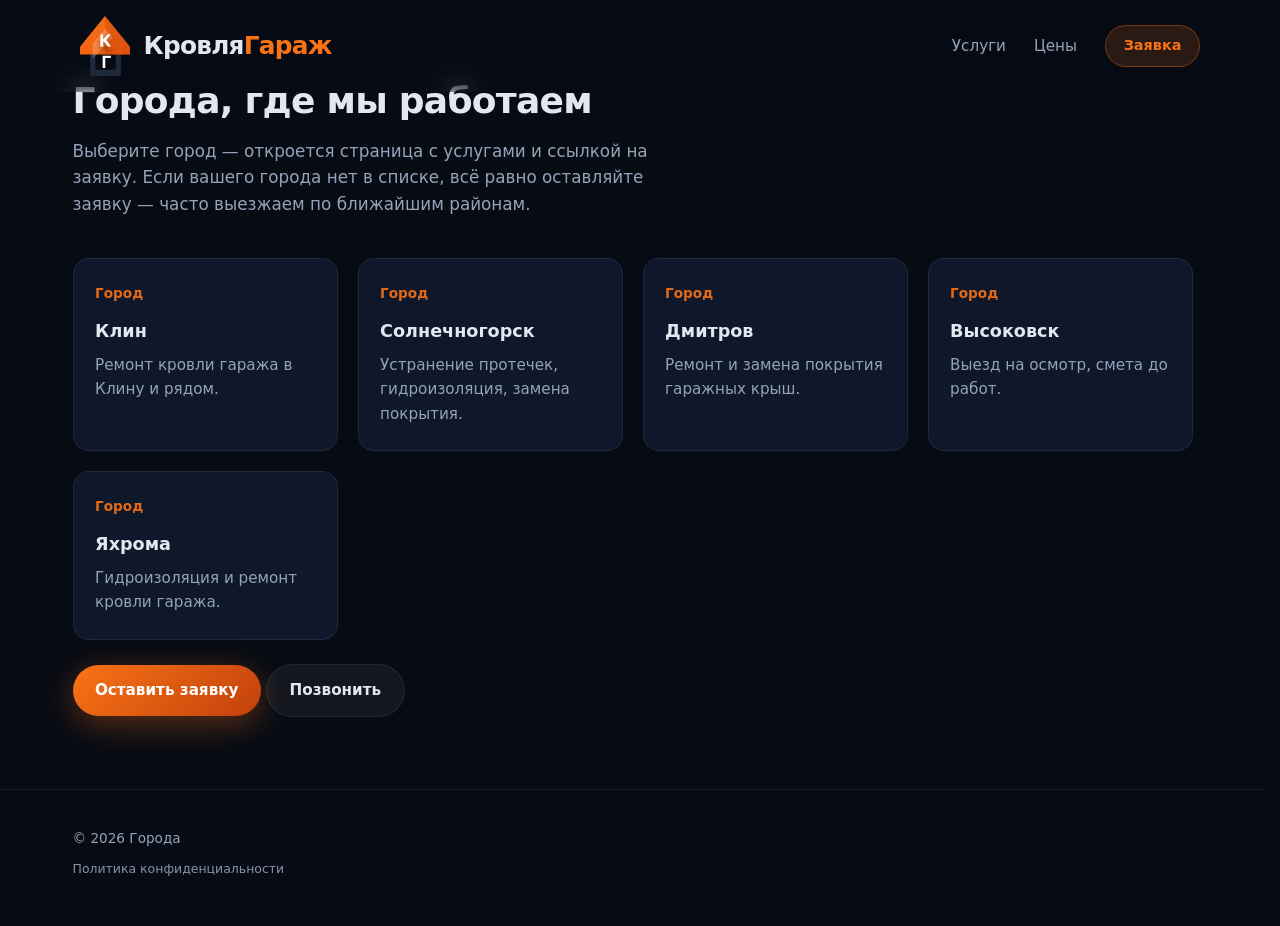
==== cities/index.html @ de58c69a "Add files via upload" ====
<!DOCTYPE html>
<html lang="ru">
  <head>
    <meta charset="UTF-8" />
    <meta name="viewport" content="width=device-width, initial-scale=1.0, viewport-fit=cover" />
    <meta name="theme-color" content="#070b14" />
    <meta name="description" content="Города, где выполняем ремонт кровли гаража: Клин, Солнечногорск, Дмитров, Высоковск, Яхрома." />
    <meta name="robots" content="index,follow,max-snippet:-1,max-image-preview:large,max-video-preview:-1" />
    <title>Города — ремонт кровли гаража</title>

    <link rel="canonical" href="https://knilseswork-pixel.github.io/cities/index.html" />
    <link rel="stylesheet" href="../css/styles.css" />
    <link rel="icon" href="../images/logo.svg" type="image/svg+xml" />
  </head>
  <body>
    <header class="header">
      <div class="header__bg" aria-hidden="true"></div>
      <div class="container header__inner">
        <a href="../index.html" class="logo" aria-label="Кровля гараж — на главную">
          <img class="logo__img" src="../images/logo.svg" alt="" width="44" height="53" loading="eager" decoding="async" />
          <span class="logo__text">Кровля<span class="logo__accent">Гараж</span></span>
        </a>
        <nav class="nav" aria-label="Основная навигация">
          <a href="../index.html#services">Услуги</a>
          <a href="../index.html#prices">Цены</a>
          <a href="../index.html#order" class="nav__cta">Заявка</a>
        </nav>
        <button type="button" class="burger" aria-label="Открыть меню" aria-expanded="false">
          <span></span><span></span><span></span>
        </button>
      </div>
    </header>
    <button type="button" class="nav-overlay" id="nav-overlay" tabindex="-1" aria-label="Закрыть меню" aria-hidden="true"></button>

    <main>
      <section class="section">
        <div class="container">
          <h1 class="section__title">Города, где мы работаем</h1>
          <p class="section__subtitle">
            Выберите город — откроется страница с услугами и ссылкой на заявку. Если вашего города нет в списке, всё равно оставляйте
            заявку — часто выезжаем по ближайшим районам.
          </p>

          <div class="services__grid">
            <article class="card">
              <div class="card__icon">Город</div>
              <h2 class="card__title"><a href="./klin.html">Клин</a></h2>
              <p class="card__text">Ремонт кровли гаража в Клину и рядом.</p>
            </article>
            <article class="card">
              <div class="card__icon">Город</div>
              <h2 class="card__title"><a href="./solnechnogorsk.html">Солнечногорск</a></h2>
              <p class="card__text">Устранение протечек, гидроизоляция, замена покрытия.</p>
            </article>
            <article class="card">
              <div class="card__icon">Город</div>
              <h2 class="card__title"><a href="./dmitrov.html">Дмитров</a></h2>
              <p class="card__text">Ремонт и замена покрытия гаражных крыш.</p>
            </article>
            <article class="card">
              <div class="card__icon">Город</div>
              <h2 class="card__title"><a href="./vysokovsk.html">Высоковск</a></h2>
              <p class="card__text">Выезд на осмотр, смета до работ.</p>
            </article>
            <article class="card">
              <div class="card__icon">Город</div>
              <h2 class="card__title"><a href="./yahroma.html">Яхрома</a></h2>
              <p class="card__text">Гидроизоляция и ремонт кровли гаража.</p>
            </article>
          </div>

          <div style="margin-top: 1.5rem">
            <a href="../index.html#order" class="btn btn--primary">Оставить заявку</a>
            <a href="tel:+79152865429" class="btn btn--ghost">Позвонить</a>
          </div>
        </div>
      </section>
    </main>

    <footer class="footer">
      <div class="container footer__inner">
        <div class="footer__brand">
          <p class="footer__copy">© <span id="year"></span> Города</p>
          <p class="footer__note"><a href="../privacy.html">Политика конфиденциальности</a></p>
        </div>
      </div>
    </footer>

    <script src="../js/main.js" defer></script>
  </body>
</html>
---- css/styles.css ----
/* ===== Variables ===== */
:root {
  --bg-deep: #070b14;
  --bg-card: rgba(15, 23, 42, 0.65);
  --bg-card-solid: #0f172a;
  --border: rgba(148, 163, 184, 0.12);
  --text: #e2e8f0;
  --muted: #94a3b8;
  --accent: #f97316;
  --accent-dim: #c2410c;
  --accent-glow: rgba(249, 115, 22, 0.35);
  --font: "DM Sans", system-ui, sans-serif;
  --font-display: "Outfit", var(--font);
  --radius: 16px;
  --radius-sm: 12px;
  --shadow: 0 24px 80px rgba(0, 0, 0, 0.45);
  --ease-out: cubic-bezier(0.22, 1, 0.36, 1);
}

*,
*::before,
*::after {
  box-sizing: border-box;
}

html {
  scroll-behavior: smooth;
  -webkit-text-size-adjust: 100%;
  text-size-adjust: 100%;
  scrollbar-gutter: stable;
}

body {
  margin: 0;
  font-family: var(--font);
  font-size: 1.05rem;
  line-height: 1.6;
  color: var(--text);
  background: var(--bg-deep);
  min-height: 100vh;
  min-height: 100dvh;
  overflow-x: hidden;
  padding-left: env(safe-area-inset-left, 0px);
  padding-right: env(safe-area-inset-right, 0px);
}

main {
  position: relative;
  z-index: 1;
}

/* Параллакс фона при прокрутке (--py-* задаётся из main.js) */
.parallax-backdrop {
  position: fixed;
  inset: -12vh 0;
  z-index: 0;
  pointer-events: none;
  overflow: hidden;
}

.parallax-backdrop__base {
  position: absolute;
  inset: 0;
  background: var(--bg-deep);
}

.parallax-backdrop__glow {
  position: absolute;
  border-radius: 50%;
  filter: blur(2px);
  will-change: transform;
}

.parallax-backdrop__glow--a {
  width: min(120vw, 900px);
  height: min(120vw, 900px);
  top: -18%;
  left: -22%;
  background: radial-gradient(circle closest-side, rgba(30, 58, 138, 0.42), transparent 72%);
  transform: translate3d(0, var(--py-a, 0px), 0);
}

.parallax-backdrop__glow--b {
  width: min(90vw, 640px);
  height: min(90vw, 640px);
  bottom: -8%;
  right: -18%;
  background: radial-gradient(circle closest-side, rgba(249, 115, 22, 0.14), transparent 70%);
  transform: translate3d(0, var(--py-b, 0px), 0);
}

.parallax-backdrop__mesh {
  position: absolute;
  inset: -5%;
  opacity: 0.35;
  background-image: linear-gradient(rgba(148, 163, 184, 0.06) 1px, transparent 1px),
    linear-gradient(90deg, rgba(148, 163, 184, 0.06) 1px, transparent 1px);
  background-size: 48px 48px;
  mask-image: radial-gradient(ellipse 85% 70% at 50% 35%, black 18%, transparent 72%);
  transform: translate3d(0, var(--py-mesh, 0px), 0);
  will-change: transform;
}

@media (prefers-reduced-motion: reduce) {
  .parallax-backdrop__glow,
  .parallax-backdrop__mesh {
    transform: none !important;
    will-change: auto;
  }
}

a {
  color: inherit;
  text-decoration: none;
}

img {
  max-width: 100%;
  height: auto;
  display: block;
}

code {
  font-size: 0.88em;
  background: rgba(148, 163, 184, 0.12);
  padding: 0.15em 0.45em;
  border-radius: 6px;
}

.container {
  width: min(1120px, 92vw);
  margin-inline: auto;
}

/* Film grain */
.noise {
  pointer-events: none;
  position: fixed;
  inset: 0;
  z-index: 9999;
  opacity: 0.04;
  background-image: url("data:image/svg+xml,%3Csvg viewBox='0 0 256 256' xmlns='http://www.w3.org/2000/svg'%3E%3Cfilter id='n'%3E%3CfeTurbulence type='fractalNoise' baseFrequency='0.9' numOctaves='4' stitchTiles='stitch'/%3E%3C/filter%3E%3Crect width='100%25' height='100%25' filter='url(%23n)'/%3E%3C/svg%3E");
}

/* ===== Header ===== */
/* Размытие только на .header__bg — иначе backdrop-filter на шапке ломает position:fixed у выезжающего меню на телефонах */
.header {
  position: fixed;
  top: 0;
  left: 0;
  right: 0;
  z-index: 200;
  padding: calc(1rem + env(safe-area-inset-top, 0px)) 0 1rem;
  background: transparent;
  transition: background 0.3s var(--ease-out);
}

.header__bg {
  position: absolute;
  left: 0;
  right: 0;
  top: 0;
  bottom: 0;
  z-index: 0;
  pointer-events: none;
  background: linear-gradient(to bottom, rgba(7, 11, 20, 0.94), rgba(7, 11, 20, 0.72), transparent);
  backdrop-filter: blur(14px);
  -webkit-backdrop-filter: blur(14px);
}

.header__inner {
  position: relative;
  z-index: 1;
  display: flex;
  align-items: center;
  justify-content: space-between;
  gap: 1rem;
  min-width: 0;
}

.logo {
  display: flex;
  align-items: center;
  gap: 0.85rem;
  font-family: var(--font-display);
  font-weight: 700;
  font-size: 1.15rem;
  text-decoration: none;
  color: inherit;
  min-width: 0;
}

.logo__img {
  display: block;
  height: clamp(3rem, 7vw, 3.75rem);
  width: auto;
  flex-shrink: 0;
  object-fit: contain;
  object-position: left center;
  animation: logoFloatGlow 5s ease-in-out infinite;
  will-change: transform;
}

.logo:hover .logo__img {
  animation-duration: 2.8s;
}

.logo__text {
  font-size: clamp(1.2rem, 2.8vw, 1.55rem);
  font-weight: 700;
  letter-spacing: -0.03em;
  line-height: 1.1;
  white-space: nowrap;
  min-width: 0;
}

@keyframes logoFloatGlow {
  0%,
  100% {
    transform: translateY(0) scale(1);
    filter: drop-shadow(0 2px 10px rgba(249, 115, 22, 0.28));
  }
  50% {
    transform: translateY(-4px) scale(1.03);
    filter: drop-shadow(0 10px 22px rgba(249, 115, 22, 0.55));
  }
}

.logo__text--footer {
  font-size: clamp(1.05rem, 2.2vw, 1.3rem);
}

.footer__logo-row {
  display: flex;
  align-items: center;
  gap: 0.65rem;
  margin-bottom: 0.5rem;
}

.footer__logo {
  display: block;
  height: clamp(2.35rem, 5vw, 2.85rem);
  width: auto;
  flex-shrink: 0;
  object-fit: contain;
  object-position: left center;
  opacity: 0.95;
  animation: logoFloatGlow 7s ease-in-out infinite;
  animation-delay: -1.5s;
}

.logo__accent {
  color: var(--accent);
}

.nav {
  display: flex;
  align-items: center;
  gap: 1.75rem;
}

.nav a:not(.nav__cta) {
  color: var(--muted);
  font-size: 0.95rem;
  font-weight: 500;
  transition: color 0.2s;
}

.nav a:not(.nav__cta):hover {
  color: var(--text);
}

.nav__cta {
  padding: 0.55rem 1.1rem;
  border-radius: 999px;
  background: rgba(249, 115, 22, 0.15);
  border: 1px solid rgba(249, 115, 22, 0.35);
  color: var(--accent);
  font-weight: 600;
  font-size: 0.9rem;
  transition: transform 0.2s var(--ease-out), background 0.2s;
}

.nav__cta:hover {
  background: rgba(249, 115, 22, 0.25);
  transform: translateY(-1px);
}

.burger {
  display: none;
  flex-direction: column;
  gap: 5px;
  background: none;
  border: none;
  cursor: pointer;
  padding: 10px;
  min-width: 44px;
  min-height: 44px;
  align-items: center;
  justify-content: center;
  flex-shrink: 0;
}

.burger span {
  width: 22px;
  height: 2px;
  background: var(--text);
  border-radius: 2px;
  transition: 0.25s;
}

.nav-overlay {
  display: none;
}

html.is-nav-open,
body.is-nav-open {
  overflow: hidden;
  overscroll-behavior: none;
}

@media (max-width: 768px) {
  .nav-overlay {
    display: block;
    position: fixed;
    inset: 0;
    z-index: 150;
    margin: 0;
    padding: 0;
    border: none;
    background: rgba(7, 11, 20, 0.82);
    backdrop-filter: blur(8px);
    -webkit-backdrop-filter: blur(8px);
    cursor: pointer;
    opacity: 0;
    pointer-events: none;
    visibility: hidden;
    transition: opacity 0.3s var(--ease-out), visibility 0.3s;
  }

  body.is-nav-open .nav-overlay {
    opacity: 1;
    pointer-events: auto;
    visibility: visible;
  }
}

@media (max-width: 520px) {
  .logo {
    flex: 1 1 min(0, 100%);
    max-width: calc(100vw - 5.5rem - env(safe-area-inset-left, 0px) - env(safe-area-inset-right, 0px));
    align-items: center;
  }

  .logo__img {
    height: clamp(2.5rem, 11vw, 3.35rem);
  }

  .logo__text {
    font-size: clamp(0.92rem, 4.2vw, 1.45rem);
    white-space: normal;
    overflow: visible;
    text-overflow: unset;
    display: block;
    max-width: 11em;
  }
}

@media (max-width: 768px) {
  .burger {
    display: flex;
    position: relative;
    z-index: 210;
  }

  .nav {
    position: fixed;
    top: 0;
    right: 0;
    bottom: 0;
    left: auto;
    width: min(300px, min(88vw, 100vw - 1rem));
    max-width: 100vw;
    flex-direction: column;
    align-items: stretch;
    justify-content: flex-start;
    padding: calc(4.75rem + env(safe-area-inset-top, 0px)) 1.35rem calc(1.5rem + env(safe-area-inset-bottom, 0px));
    margin: 0;
    background: rgba(15, 23, 42, 0.995);
    border-left: 1px solid var(--border);
    box-shadow: -28px 0 56px rgba(0, 0, 0, 0.65);
    transform: translate3d(100%, 0, 0);
    transition: transform 0.35s var(--ease-out);
    z-index: 205;
    overflow-y: auto;
    overscroll-behavior: contain;
    -webkit-overflow-scrolling: touch;
  }

  .nav.is-open {
    transform: translate3d(0, 0, 0);
  }

  .nav a {
    padding: 0.85rem 0;
    min-height: 44px;
    display: flex;
    align-items: center;
  }

  .nav .nav__cta {
    justify-content: center;
    margin-top: 0.5rem;
  }
}

/* ===== Hero ===== */
.hero {
  position: relative;
  min-height: min(100vh, 900px);
  padding: 7rem 0 4rem;
  overflow-x: clip;
}

@media (max-width: 960px) {
  .hero {
    padding-top: 6rem;
  }
}

.hero__inner {
  position: relative;
  z-index: 1;
  display: grid;
  grid-template-columns: 1fr 1fr;
  align-items: center;
  gap: 2rem;
}

@media (max-width: 960px) {
  .hero__inner {
    grid-template-columns: 1fr;
  }
}

.hero__bg {
  position: absolute;
  inset: 0;
  z-index: 0;
  overflow: hidden;
}

.hero__grid {
  position: absolute;
  inset: 0;
  background-image: linear-gradient(rgba(148, 163, 184, 0.06) 1px, transparent 1px),
    linear-gradient(90deg, rgba(148, 163, 184, 0.06) 1px, transparent 1px);
  background-size: 48px 48px;
  mask-image: radial-gradient(ellipse 80% 60% at 50% 30%, black, transparent);
  animation: gridDrift 40s linear infinite;
}

@keyframes gridDrift {
  from {
    transform: translate(0, 0);
  }
  to {
    transform: translate(-48px, -48px);
  }
}

.hero__orb {
  position: absolute;
  border-radius: 50%;
  filter: blur(80px);
  opacity: 0.55;
  animation: orbFloat 12s ease-in-out infinite;
}

.hero__orb--1 {
  width: min(420px, 60vw);
  height: min(420px, 60vw);
  background: #1e3a8a;
  top: -10%;
  left: -5%;
}

.hero__orb--2 {
  width: min(320px, 45vw);
  height: min(320px, 45vw);
  background: var(--accent);
  top: 30%;
  right: -5%;
  animation-delay: -4s;
  opacity: 0.25;
}

.hero__orb--3 {
  width: min(280px, 40vw);
  height: min(280px, 40vw);
  background: #0d9488;
  bottom: 10%;
  left: 30%;
  animation-delay: -7s;
  opacity: 0.2;
}

@keyframes orbFloat {
  0%,
  100% {
    transform: translate(0, 0) scale(1);
  }
  33% {
    transform: translate(24px, -16px) scale(1.05);
  }
  66% {
    transform: translate(-16px, 20px) scale(0.98);
  }
}

.hero__content {
  position: relative;
  min-width: 0;
}

.hero__badge {
  display: inline-flex;
  align-items: center;
  gap: 0.5rem;
  padding: 0.4rem 0.9rem;
  border-radius: 999px;
  background: rgba(148, 163, 184, 0.1);
  border: 1px solid var(--border);
  color: var(--muted);
  font-size: 0.85rem;
  margin-bottom: 1.25rem;
}

.hero__badge-dot {
  width: 8px;
  height: 8px;
  border-radius: 50%;
  background: #22c55e;
  box-shadow: 0 0 12px #22c55e;
  animation: dotPulse 2s ease-in-out infinite;
}

@keyframes dotPulse {
  50% {
    opacity: 0.6;
  }
}

.hero__title {
  font-family: var(--font-display);
  font-weight: 700;
  font-size: clamp(2.2rem, 5vw, 3.35rem);
  line-height: 1.1;
  letter-spacing: -0.03em;
  margin: 0 0 1rem;
}

.hero__title-line {
  display: block;
  background: linear-gradient(120deg, #fff 0%, #cbd5e1 50%, var(--accent) 100%);
  -webkit-background-clip: text;
  background-clip: text;
  color: transparent;
}

.hero__title-sub {
  display: block;
  font-size: 0.42em;
  font-weight: 500;
  color: var(--muted);
  margin-top: 0.5rem;
  letter-spacing: 0;
}

.hero__lead {
  color: var(--muted);
  max-width: 32rem;
  margin-bottom: 1.75rem;
}

.hero__actions {
  display: flex;
  flex-wrap: wrap;
  gap: 0.75rem;
  margin-bottom: 2.5rem;
}

.btn {
  display: inline-flex;
  align-items: center;
  justify-content: center;
  gap: 0.5rem;
  padding: 0.85rem 1.4rem;
  border-radius: 999px;
  font-family: inherit;
  font-weight: 600;
  font-size: 0.95rem;
  border: none;
  cursor: pointer;
  transition: transform 0.2s var(--ease-out), box-shadow 0.2s;
}

.btn--primary {
  background: linear-gradient(135deg, var(--accent), var(--accent-dim));
  color: #fff;
  box-shadow: 0 8px 32px var(--accent-glow);
  position: relative;
  overflow: hidden;
}

.btn--primary::before {
  content: "";
  position: absolute;
  inset: 0;
  background: linear-gradient(90deg, transparent, rgba(255, 255, 255, 0.2), transparent);
  transform: translateX(-100%);
  animation: btnShine 4s ease-in-out infinite;
}

@keyframes btnShine {
  0%,
  80% {
    transform: translateX(-100%);
  }
  100% {
    transform: translateX(100%);
  }
}

.btn--primary:hover {
  transform: translateY(-2px);
  box-shadow: 0 12px 40px rgba(249, 115, 22, 0.45);
}

.btn--ghost {
  background: rgba(148, 163, 184, 0.08);
  border: 1px solid var(--border);
  color: var(--text);
}

.btn--ghost:hover {
  background: rgba(148, 163, 184, 0.14);
}

.btn--block {
  width: 100%;
}

.hero__stats {
  display: grid;
  grid-template-columns: repeat(3, 1fr);
  gap: 1rem;
  margin: 0;
  padding: 0;
}

@media (max-width: 520px) {
  .hero__stats {
    grid-template-columns: 1fr;
  }
}

.hero__stat {
  padding: 1rem 1.1rem;
  border-radius: var(--radius-sm);
  background: var(--bg-card);
  border: 1px solid var(--border);
  backdrop-filter: blur(12px);
}

.hero__stat dt {
  font-family: var(--font-display);
  font-weight: 700;
  font-size: 1.1rem;
  color: var(--accent);
}

.hero__stat dd {
  margin: 0.35rem 0 0;
  font-size: 0.85rem;
  color: var(--muted);
}

/* Guarantee popover */
.hero__stat--guarantee {
  position: relative;
}

.guarantee-backdrop {
  position: fixed;
  inset: 0;
  z-index: 10040;
  background: rgba(7, 11, 20, 0.72);
  backdrop-filter: blur(8px);
  -webkit-backdrop-filter: blur(8px);
}

.guarantee-backdrop[hidden] {
  display: none !important;
}

.guarantee-backdrop:not([hidden]) {
  animation: guaranteeBackdropIn 0.2s var(--ease-out) both;
}

@keyframes guaranteeBackdropIn {
  from {
    opacity: 0;
  }
  to {
    opacity: 1;
  }
}

.hero__guarantee-trigger {
  appearance: none;
  -webkit-appearance: none;
  border: 0;
  background: transparent;
  padding: 0;
  margin: 0;
  font: inherit;
  color: inherit;
  cursor: pointer;
  text-align: left;
  line-height: inherit;
  text-decoration: underline;
  text-decoration-thickness: 2px;
  text-underline-offset: 4px;
  text-decoration-color: rgba(249, 115, 22, 0.55);
  transition: text-decoration-color 0.2s, transform 0.2s var(--ease-out);
}

.hero__guarantee-trigger:hover {
  text-decoration-color: rgba(249, 115, 22, 0.95);
}

.hero__guarantee-trigger:focus-visible {
  outline: none;
  box-shadow: 0 0 0 3px rgba(249, 115, 22, 0.18);
  border-radius: 8px;
  padding-inline: 0.15rem;
  margin-inline: -0.15rem;
}

.guarantee-popover {
  position: fixed;
  left: 50%;
  top: 50%;
  transform: translate(-50%, -50%);
  width: min(720px, 92vw);
  max-width: 92vw;
  max-height: min(82vh, 720px);
  overflow: auto;
  z-index: 10050;
  border-radius: var(--radius);
  background: rgba(15, 23, 42, 0.98);
  border: 1px solid rgba(249, 115, 22, 0.28);
  box-shadow: 0 24px 80px rgba(0, 0, 0, 0.6);
  backdrop-filter: blur(14px);
  -webkit-backdrop-filter: blur(14px);
  padding: 1.2rem 1.25rem;
  transform-origin: center;
}

.guarantee-popover[hidden] {
  display: none !important;
}

.guarantee-popover:not([hidden]) {
  animation: guaranteePopoverIn 0.18s var(--ease-out) both;
}

@keyframes guaranteePopoverIn {
  from {
    opacity: 0;
    transform: translate(-50%, calc(-50% - 8px)) scale(0.985);
  }
  to {
    opacity: 1;
    transform: translate(-50%, -50%) scale(1);
  }
}

.guarantee-popover__close {
  position: absolute;
  top: 0.75rem;
  right: 0.75rem;
  margin-left: 0;
  display: grid;
  place-items: center;
  width: 40px;
  height: 40px;
  border-radius: 12px;
  border: 1px solid var(--border);
  background: rgba(7, 11, 20, 0.65);
  color: var(--text);
  font-size: 1.45rem;
  line-height: 1;
  cursor: pointer;
  transition: background 0.2s, border-color 0.2s, transform 0.2s var(--ease-out);
}

.guarantee-popover__close:hover {
  background: rgba(249, 115, 22, 0.18);
  border-color: rgba(249, 115, 22, 0.45);
  transform: translateY(-1px);
}

.guarantee-popover__content {
  padding-top: 0.15rem;
}

.guarantee-popover__title {
  margin: 0 0 0.75rem;
  font-family: var(--font-display);
  font-size: 1.05rem;
  line-height: 1.25;
  letter-spacing: -0.02em;
}

.guarantee-popover p {
  margin: 0.65rem 0;
  color: rgba(226, 232, 240, 0.92);
  font-size: 0.95rem;
  line-height: 1.55;
}

.guarantee-popover__link {
  display: inline-flex;
  align-items: center;
  justify-content: center;
  gap: 0.5rem;
  padding: 0.6rem 0.9rem;
  border-radius: 999px;
  background: rgba(249, 115, 22, 0.16);
  border: 1px solid rgba(249, 115, 22, 0.42);
  color: var(--accent);
  font-weight: 700;
  font-family: var(--font-display);
  letter-spacing: -0.01em;
  text-decoration: none;
  transition: transform 0.2s var(--ease-out), background 0.2s, box-shadow 0.2s, border-color 0.2s;
}

.guarantee-popover__link:hover {
  background: rgba(249, 115, 22, 0.24);
  border-color: rgba(249, 115, 22, 0.6);
  transform: translateY(-1px);
  box-shadow: 0 10px 28px rgba(249, 115, 22, 0.16);
}

.guarantee-popover__link:focus-visible {
  outline: none;
  box-shadow: 0 0 0 3px rgba(249, 115, 22, 0.22), 0 10px 28px rgba(249, 115, 22, 0.14);
}

.guarantee-popover ul {
  margin: 0.65rem 0;
  padding-left: 1.15rem;
  color: rgba(226, 232, 240, 0.92);
  font-size: 0.95rem;
  line-height: 1.55;
}

.guarantee-popover li {
  margin: 0.35rem 0;
}

@media (max-width: 520px) {
  .guarantee-popover {
    width: 92vw;
    max-height: min(84vh, 740px);
    padding: 1.05rem 1.05rem;
  }
}

body.is-guarantee-open {
  overflow: hidden;
  overscroll-behavior: none;
}

.hero__visual {
  position: relative;
  justify-self: end;
  min-width: 0;
  width: 100%;
  max-width: 520px;
}

@media (max-width: 960px) {
  .hero__visual {
    justify-self: center;
    max-width: 480px;
  }
}

.hero__card {
  position: relative;
}

.hero__card-inner {
  position: relative;
  border-radius: var(--radius);
  overflow: hidden;
  border: 1px solid var(--border);
  box-shadow: var(--shadow);
}

.hero__img {
  width: 100%;
  aspect-ratio: 4 / 3;
  object-fit: cover;
  vertical-align: middle;
}

.hero__card-glow {
  position: absolute;
  inset: -20%;
  background: radial-gradient(circle at 50% 0%, var(--accent-glow), transparent 55%);
  pointer-events: none;
  mix-blend-mode: screen;
  animation: glowPulse 5s ease-in-out infinite;
}

@keyframes glowPulse {
  50% {
    opacity: 0.7;
  }
}

.hero__float {
  position: absolute;
  padding: 0.5rem 0.85rem;
  border-radius: 10px;
  font-size: 0.8rem;
  font-weight: 600;
  background: rgba(15, 23, 42, 0.9);
  border: 1px solid var(--border);
  backdrop-filter: blur(8px);
  animation: floatY 5s ease-in-out infinite;
}

.hero__float--a {
  top: 12%;
  left: -4%;
  animation-delay: -1s;
}

.hero__float--b {
  bottom: 18%;
  right: -4%;
  animation-delay: -2.5s;
}

@keyframes floatY {
  0%,
  100% {
    margin-top: 0;
  }
  50% {
    margin-top: -8px;
  }
}

/* ===== Sections ===== */
.section {
  position: relative;
  padding: 4.5rem 0;
}

.section__title {
  font-family: var(--font-display);
  font-size: clamp(1.75rem, 3vw, 2.25rem);
  font-weight: 700;
  letter-spacing: -0.02em;
  margin: 0 0 0.5rem;
}

.section__subtitle {
  color: var(--muted);
  margin: 0 0 2.5rem;
  max-width: 36rem;
}

/* Services */
.services__grid {
  display: grid;
  grid-template-columns: repeat(auto-fit, minmax(240px, 1fr));
  gap: 1.25rem;
}

.card {
  padding: 1.5rem 1.35rem;
  border-radius: var(--radius);
  background: var(--bg-card-solid);
  border: 1px solid var(--border);
  transition: transform 0.35s var(--ease-out), border-color 0.35s, box-shadow 0.35s;
}

.card:hover {
  transform: translateY(-6px);
  border-color: rgba(249, 115, 22, 0.35);
  box-shadow: 0 20px 50px rgba(0, 0, 0, 0.35);
}

.card__icon {
  font-family: var(--font-display);
  font-size: 0.85rem;
  font-weight: 700;
  color: var(--accent);
  margin-bottom: 0.75rem;
  opacity: 0.9;
}

.card__title {
  font-size: 1.1rem;
  margin: 0 0 0.5rem;
}

.card__text {
  margin: 0;
  color: var(--muted);
  font-size: 0.95rem;
}

/* Steps */
.steps {
  background: linear-gradient(180deg, transparent, rgba(30, 58, 138, 0.08), transparent);
}

.steps__list {
  list-style: none;
  margin: 0;
  padding: 0;
  display: grid;
  gap: 1rem;
}

.steps__item {
  display: grid;
  grid-template-columns: auto 1fr;
  gap: 1.25rem;
  align-items: start;
  padding: 1.25rem 1.5rem;
  border-radius: var(--radius);
  border: 1px solid var(--border);
  background: rgba(15, 23, 42, 0.5);
}

.steps__num {
  width: 44px;
  height: 44px;
  display: grid;
  place-items: center;
  border-radius: 12px;
  background: linear-gradient(135deg, rgba(249, 115, 22, 0.25), rgba(249, 115, 22, 0.05));
  color: var(--accent);
  font-family: var(--font-display);
  font-weight: 700;
}

.steps__item strong {
  display: block;
  margin-bottom: 0.35rem;
}

.steps__item p {
  margin: 0;
  color: var(--muted);
  font-size: 0.95rem;
}

/* Prices */
.pricing {
  background: linear-gradient(180deg, transparent, rgba(249, 115, 22, 0.04), transparent);
}

.pricing__wrap {
  max-width: 720px;
  margin-inline: auto;
}

.pricing__list {
  list-style: none;
  margin: 0;
  padding: 0;
  border-radius: var(--radius);
  border: 1px solid var(--border);
  background: var(--bg-card-solid);
  overflow: hidden;
}

.pricing__row {
  display: flex;
  flex-wrap: wrap;
  align-items: baseline;
  justify-content: space-between;
  gap: 0.75rem 1.5rem;
  padding: 1.15rem 1.35rem;
  border-bottom: 1px solid var(--border);
  transition: background 0.25s var(--ease-out);
}

.pricing__row:last-of-type {
  border-bottom: none;
}

.pricing__row:hover {
  background: rgba(249, 115, 22, 0.06);
}

.pricing__name {
  flex: 1;
  min-width: min(100%, 280px);
  color: var(--text);
  font-weight: 500;
}

.pricing__val {
  font-family: var(--font-display);
  font-weight: 700;
  font-size: 1.05rem;
  color: var(--accent);
  white-space: nowrap;
}

.pricing__note {
  margin: 1.25rem 0 0;
  font-size: 0.88rem;
  color: var(--muted);
  line-height: 1.55;
}

.pricing__cta {
  margin-top: 1.75rem;
  display: flex;
  justify-content: center;
}

/* Gallery — бесконечная лента */
.gallery__lead {
  margin-bottom: 1.75rem;
}

.gallery__hint--mobile {
  display: none;
}

.gallery-marquee {
  position: relative;
  margin: 0 calc(-1 * max(0px, (100vw - 1120px) / 2));
  padding: 0 max(4vw, 1rem);
}

@media (max-width: 1160px) {
  .gallery-marquee {
    margin-inline: -4vw;
  }
}

.gallery-marquee__viewport {
  position: relative;
  overflow: hidden;
  padding: 0.75rem 0 1.25rem;
  cursor: grab;
  touch-action: pan-y;
}

.gallery-marquee__viewport:active {
  cursor: grabbing;
}

.gallery-marquee__track {
  --marquee-duration: 55s;
  display: flex;
  flex-direction: row;
  align-items: center;
  gap: 1.25rem;
  width: max-content;
  margin: 0;
  padding: 0;
  list-style: none;
  will-change: transform;
  animation: gallery-marquee var(--marquee-duration) linear infinite;
}

.gallery-marquee__viewport.is-paused .gallery-marquee__track {
  animation-play-state: paused;
}

@media (prefers-reduced-motion: reduce) and (min-width: 769px) {
  .gallery-marquee__track {
    animation: none;
    flex-wrap: wrap;
    justify-content: center;
    width: 100%;
    max-width: 1120px;
    margin-inline: auto;
  }
}

@keyframes gallery-marquee {
  from {
    transform: translateX(0);
  }
  to {
    transform: translateX(-50%);
  }
}

.gallery-marquee__slide {
  position: relative;
  flex: 0 0 auto;
  width: min(300px, 72vw);
  border-radius: var(--radius-sm);
  overflow: visible;
  list-style: none;
}

/* Телефон: вертикальная лента, сетка 3 колонки */
@media (max-width: 768px) {
  .gallery__hint--desktop {
    display: none;
  }

  .gallery__hint--mobile {
    display: inline;
  }

  .gallery-marquee {
    margin-inline: 0;
    padding: 0;
  }

  .gallery-marquee__edge {
    display: none;
  }

  .gallery-marquee__viewport {
    overflow: visible;
    padding: 0.35rem 0 0.75rem;
    cursor: default;
    touch-action: manipulation;
  }

  .gallery-marquee__track {
    animation: none !important;
    transform: none !important;
    will-change: auto;
    display: grid;
    grid-template-columns: repeat(3, minmax(0, 1fr));
    gap: 0.4rem;
    width: 100%;
    max-width: 100%;
    box-sizing: border-box;
  }

  .gallery-marquee__slide {
    width: 100% !important;
    min-width: 0;
  }

  .gallery-marquee__slide-inner {
    box-shadow: 0 6px 20px rgba(0, 0, 0, 0.3);
  }

  .gallery-marquee__slide img {
    aspect-ratio: 1;
    object-fit: cover;
  }

  .gallery-marquee__slide:active .gallery-marquee__slide-inner {
    transform: scale(0.97);
  }
}

.gallery-marquee__slide-inner {
  display: block;
  border-radius: var(--radius-sm);
  overflow: hidden;
  border: 1px solid var(--border);
  background: var(--bg-card-solid);
  box-shadow: 0 12px 40px rgba(0, 0, 0, 0.35);
  transition: transform 0.4s var(--ease-out), box-shadow 0.4s var(--ease-out);
}

.gallery-marquee__slide img {
  width: 100%;
  aspect-ratio: 10 / 7;
  object-fit: cover;
  display: block;
  vertical-align: middle;
  transform: scale(1);
  transition: transform 0.45s var(--ease-out);
}

.gallery-marquee__slide:hover .gallery-marquee__slide-inner {
  transform: scale(1.07);
  box-shadow: 0 20px 50px rgba(249, 115, 22, 0.22);
}

.gallery-marquee__slide:hover {
  z-index: 3;
}

.gallery-marquee__edge {
  pointer-events: none;
  position: absolute;
  top: 0;
  bottom: 0;
  width: clamp(32px, 6vw, 72px);
  z-index: 4;
}

.gallery-marquee__edge--left {
  left: max(4vw, 1rem);
  background: linear-gradient(90deg, var(--bg-deep), transparent);
}

.gallery-marquee__edge--right {
  right: max(4vw, 1rem);
  background: linear-gradient(270deg, var(--bg-deep), transparent);
}

.gallery-marquee__empty {
  text-align: center;
  color: var(--muted);
  font-size: 0.95rem;
  margin: 1rem 0 0;
  max-width: 40rem;
  margin-inline: auto;
}

/* Reviews */
.reviews__list {
  display: flex;
  flex-direction: column;
  gap: 1rem;
  margin: 0 auto 2rem;
  max-width: 42rem;
}

.reviews__empty {
  text-align: center;
  color: var(--muted);
  font-size: 0.95rem;
  margin: 0 0 1.5rem;
}

.reviews__card {
  padding: 1.25rem 1.35rem;
  border-radius: var(--radius);
  background: var(--bg-card);
  border: 1px solid var(--border);
  backdrop-filter: blur(12px);
  box-shadow: var(--shadow);
  text-align: left;
}

.reviews__card-head {
  display: flex;
  flex-wrap: wrap;
  align-items: baseline;
  justify-content: space-between;
  gap: 0.5rem 1rem;
  margin-bottom: 0.5rem;
}

.reviews__author {
  font-weight: 600;
  color: var(--text);
}

.reviews__date {
  font-size: 0.85rem;
  color: var(--muted);
}

.reviews__stars {
  font-size: 0.95rem;
  letter-spacing: 0.06em;
  margin-bottom: 0.65rem;
  color: rgba(251, 191, 36, 0.95);
}

.reviews__stars-muted {
  color: rgba(148, 163, 184, 0.35);
}

.reviews__text {
  margin: 0;
  font-size: 0.98rem;
  line-height: 1.55;
  color: rgba(226, 232, 240, 0.92);
  white-space: pre-wrap;
  word-break: break-word;
}

.reviews__form {
  max-width: 42rem;
  margin: 0 auto;
  padding: 2rem 1.75rem;
  border-radius: var(--radius);
  background: var(--bg-card);
  border: 1px solid var(--border);
  backdrop-filter: blur(16px);
  box-shadow: var(--shadow);
}

.reviews__form-title {
  margin: 0 0 1.25rem;
  font-size: 1.15rem;
  font-weight: 600;
}

.reviews__hp {
  position: absolute;
  width: 1px;
  height: 1px;
  padding: 0;
  margin: -1px;
  overflow: hidden;
  clip: rect(0, 0, 0, 0);
  white-space: nowrap;
  border: 0;
}

.form__textarea {
  min-height: 6.5rem;
  resize: vertical;
}

.reviews__status {
  margin-top: 0.25rem;
}

/* FAQ */
.faq {
  background: linear-gradient(180deg, transparent, rgba(30, 58, 138, 0.06), transparent);
}

.faq__list {
  max-width: 820px;
  margin-inline: auto;
  display: grid;
  gap: 0.75rem;
}

.faq__item {
  border-radius: var(--radius);
  border: 1px solid var(--border);
  background: rgba(15, 23, 42, 0.55);
  backdrop-filter: blur(12px);
  overflow: hidden;
}

.faq__q {
  cursor: pointer;
  list-style: none;
  padding: 1.1rem 1.25rem;
  font-weight: 700;
  font-family: var(--font-display);
  letter-spacing: -0.01em;
  display: flex;
  align-items: center;
  justify-content: space-between;
  gap: 1rem;
}

.faq__q::-webkit-details-marker {
  display: none;
}

.faq__q::after {
  content: "+";
  width: 34px;
  height: 34px;
  border-radius: 999px;
  display: grid;
  place-items: center;
  border: 1px solid rgba(249, 115, 22, 0.35);
  background: rgba(249, 115, 22, 0.08);
  color: var(--accent);
  flex: 0 0 auto;
  transition: transform 0.2s var(--ease-out), background 0.2s, border-color 0.2s;
}

.faq__item[open] .faq__q::after {
  content: "–";
  background: rgba(249, 115, 22, 0.14);
  border-color: rgba(249, 115, 22, 0.55);
  transform: translateY(-1px);
}

.faq__a {
  padding: 0 1.25rem 1.15rem;
  color: rgba(226, 232, 240, 0.92);
  font-size: 0.98rem;
  line-height: 1.55;
}

/* Order / Form */
.order {
  padding-bottom: 5rem;
}

.order__grid {
  display: grid;
  grid-template-columns: 1fr 1fr;
  gap: 3rem;
  align-items: start;
}

@media (max-width: 860px) {
  .order__grid {
    grid-template-columns: 1fr;
  }
}

.order__text {
  color: var(--muted);
}

.order__bullets {
  margin: 1.5rem 0 0;
  padding-left: 1.2rem;
  color: var(--muted);
}

.order__bullets li {
  margin-bottom: 0.5rem;
}

.form {
  padding: 2rem 1.75rem;
  border-radius: var(--radius);
  background: var(--bg-card);
  border: 1px solid var(--border);
  backdrop-filter: blur(16px);
  box-shadow: var(--shadow);
}

.form__row {
  margin-bottom: 1.1rem;
}

.form__label {
  display: block;
  font-size: 0.85rem;
  font-weight: 600;
  margin-bottom: 0.4rem;
  color: var(--muted);
}

.form__input {
  width: 100%;
  padding: 0.75rem 1rem;
  border-radius: var(--radius-sm);
  border: 1px solid var(--border);
  background: rgba(7, 11, 20, 0.6);
  color: var(--text);
  font-family: inherit;
  font-size: 1rem;
  transition: border-color 0.2s, box-shadow 0.2s;
}

.form__input:focus {
  outline: none;
  border-color: rgba(249, 115, 22, 0.5);
  box-shadow: 0 0 0 3px rgba(249, 115, 22, 0.15);
}

.form__input::placeholder {
  color: rgba(148, 163, 184, 0.5);
}

.form__status {
  min-height: 1.5rem;
  font-size: 0.9rem;
  margin: 0.5rem 0 1rem;
}

.form__status.is-error {
  color: #f87171;
}

.form__status.is-success {
  color: #4ade80;
}

.form__submit {
  position: relative;
}

.form__submit:disabled {
  opacity: 0.7;
  cursor: not-allowed;
}

.form__submit.is-loading .btn__text {
  opacity: 0;
}

.form__submit.is-loading .btn__loader {
  opacity: 1;
}

.btn__loader {
  position: absolute;
  width: 22px;
  height: 22px;
  border: 2px solid rgba(255, 255, 255, 0.3);
  border-top-color: #fff;
  border-radius: 50%;
  opacity: 0;
  animation: spin 0.7s linear infinite;
}

@keyframes spin {
  to {
    transform: rotate(360deg);
  }
}

/* Lightbox */
.lightbox {
  position: fixed;
  inset: 0;
  z-index: 10050;
  display: flex;
  align-items: center;
  justify-content: center;
  padding: max(1rem, env(safe-area-inset-top)) max(1rem, env(safe-area-inset-right))
    max(1rem, env(safe-area-inset-bottom)) max(1rem, env(safe-area-inset-left));
}

.lightbox[hidden] {
  display: none !important;
}

.lightbox:not([hidden]) {
  animation: lightboxIn 0.25s var(--ease-out) both;
}

@keyframes lightboxIn {
  from {
    opacity: 0;
  }
  to {
    opacity: 1;
  }
}

.lightbox__backdrop {
  position: absolute;
  inset: 0;
  background: rgba(7, 11, 20, 0.88);
  backdrop-filter: blur(8px);
}

.lightbox__figure {
  position: relative;
  z-index: 1;
  margin: 0;
  max-width: min(92vw, 1200px);
  max-height: min(88vh, 900px);
  display: flex;
  align-items: center;
  justify-content: center;
}

.lightbox__img {
  max-width: 100%;
  max-height: min(88vh, 900px);
  width: auto;
  height: auto;
  object-fit: contain;
  border-radius: var(--radius-sm);
  box-shadow: 0 24px 80px rgba(0, 0, 0, 0.55);
}

.lightbox__close {
  position: absolute;
  top: -2.75rem;
  right: 0;
  width: 44px;
  height: 44px;
  padding: 0;
  border: 1px solid var(--border);
  border-radius: 12px;
  background: rgba(15, 23, 42, 0.95);
  color: var(--text);
  font-size: 1.5rem;
  line-height: 1;
  cursor: pointer;
  transition: background 0.2s, border-color 0.2s;
}

.lightbox__close:hover {
  background: rgba(249, 115, 22, 0.2);
  border-color: rgba(249, 115, 22, 0.45);
}

@media (max-width: 640px) {
  .lightbox__close {
    top: auto;
    bottom: calc(100% + 0.75rem);
    right: 0;
  }
}

body.lightbox-open {
  overflow: hidden;
}

.gallery-marquee__slide img,
.hero__img {
  cursor: zoom-in;
}

/* Footer */
.footer {
  position: relative;
  z-index: 1;
  padding: 2rem 0 3rem;
  border-top: 1px solid var(--border);
  background: linear-gradient(to top, rgba(7, 11, 20, 0.97), rgba(7, 11, 20, 0.55), transparent);
}

.footer__inner {
  display: flex;
  flex-wrap: wrap;
  justify-content: flex-start;
  gap: 1rem;
  align-items: flex-start;
}

.footer__brand {
  display: flex;
  flex-direction: column;
  align-items: flex-start;
  gap: 0.15rem;
  max-width: 38rem;
}

.footer__copy {
  margin: 0.35rem 0 0;
  font-size: 0.85rem;
  color: var(--muted);
}

.footer__note {
  margin: 0.5rem 0 0;
  font-size: 0.78rem;
  line-height: 1.45;
  color: var(--muted);
  opacity: 0.9;
  max-width: 34rem;
}

/* Scroll reveal */
.reveal {
  opacity: 0;
  transform: translateY(28px);
  transition: opacity 0.7s var(--ease-out), transform 0.7s var(--ease-out);
}

.reveal.is-visible {
  opacity: 1;
  transform: translateY(0);
}

.reveal[data-stagger] {
  transition-delay: calc(var(--i, 0) * 0.08s);
}

/* Уважение к настройке «уменьшить движение» + стабильность на телефонах */
@media (prefers-reduced-motion: reduce) {
  html {
    scroll-behavior: auto;
  }

  .logo__img,
  .footer__logo {
    animation: none !important;
    filter: drop-shadow(0 2px 8px rgba(249, 115, 22, 0.3));
  }

  .hero__grid {
    animation: none;
  }

  .hero__orb {
    animation: none;
  }

  .hero__badge-dot {
    animation: none;
  }

  .btn--primary::before {
    animation: none;
  }

  .reveal {
    opacity: 1;
    transform: none;
    transition: none;
  }
}

@media (max-width: 768px) {
  .hero {
    padding-bottom: max(3rem, env(safe-area-inset-bottom, 0px));
  }

  .footer {
    padding-bottom: max(2.5rem, calc(1.5rem + env(safe-area-inset-bottom, 0px)));
  }
}
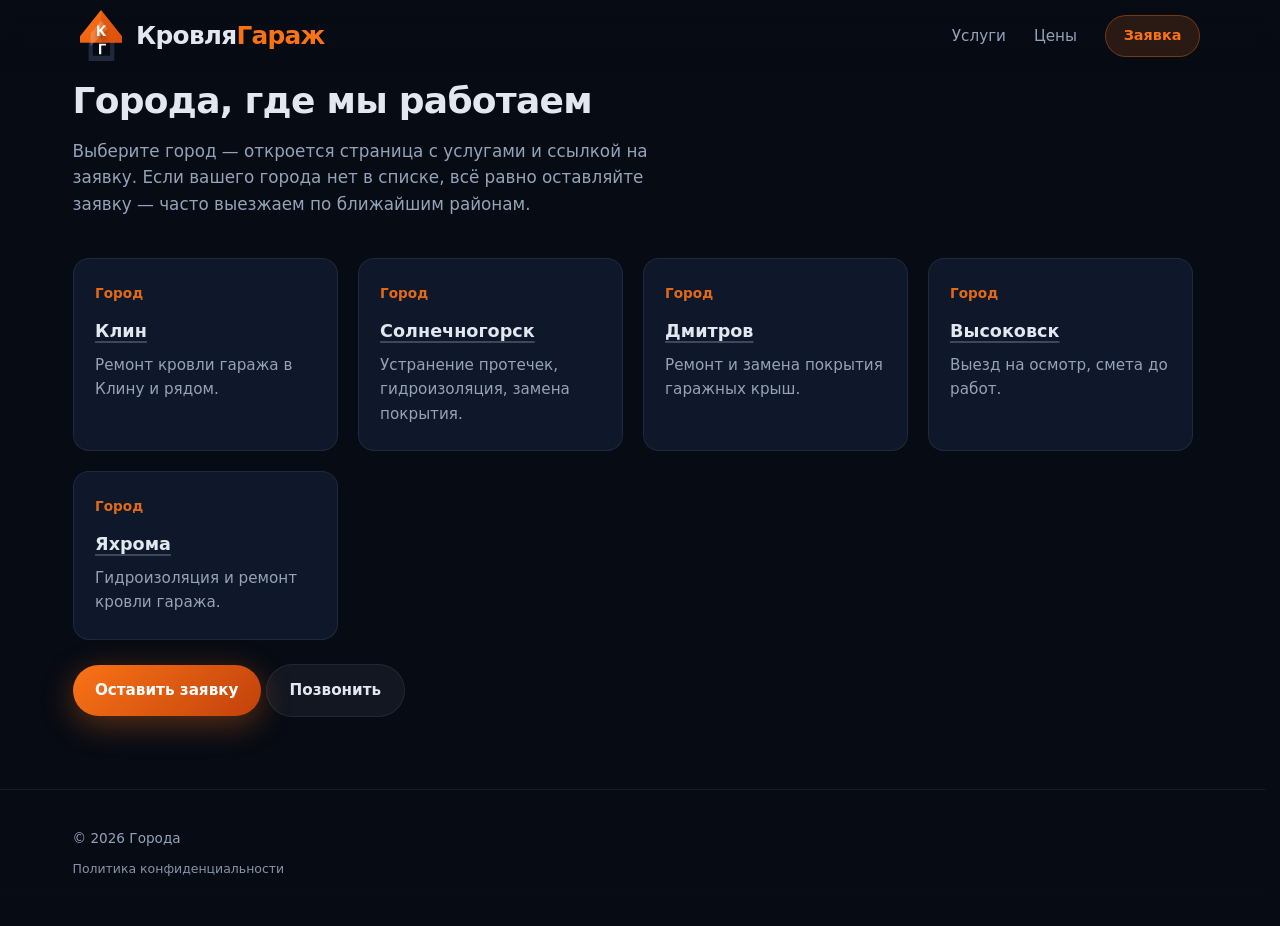
==== commit e7437195: "Add files via upload" ====
--- a/cities/index.html
+++ b/cities/index.html
@@ -8,7 +8,7 @@
     <meta name="robots" content="index,follow,max-snippet:-1,max-image-preview:large,max-video-preview:-1" />
     <title>Города — ремонт кровли гаража</title>
 
-    <link rel="canonical" href="https://knilseswork-pixel.github.io/cities/index.html" />
+    <link rel="canonical" href="https://krovlya-garazhey-mo.ru/cities/index.html" />
     <link rel="stylesheet" href="../css/styles.css" />
     <link rel="icon" href="../images/logo.svg" type="image/svg+xml" />
   </head>
--- a/css/styles.css
+++ b/css/styles.css
@@ -1,1826 +1,1855 @@
-/* ===== Variables ===== */
-:root {
-  --bg-deep: #070b14;
-  --bg-card: rgba(15, 23, 42, 0.65);
-  --bg-card-solid: #0f172a;
-  --border: rgba(148, 163, 184, 0.12);
-  --text: #e2e8f0;
-  --muted: #94a3b8;
-  --accent: #f97316;
-  --accent-dim: #c2410c;
-  --accent-glow: rgba(249, 115, 22, 0.35);
-  --font: "DM Sans", system-ui, sans-serif;
-  --font-display: "Outfit", var(--font);
-  --radius: 16px;
-  --radius-sm: 12px;
-  --shadow: 0 24px 80px rgba(0, 0, 0, 0.45);
-  --ease-out: cubic-bezier(0.22, 1, 0.36, 1);
-}
-
-*,
-*::before,
-*::after {
-  box-sizing: border-box;
-}
-
-html {
-  scroll-behavior: smooth;
-  -webkit-text-size-adjust: 100%;
-  text-size-adjust: 100%;
-  scrollbar-gutter: stable;
-}
-
-body {
-  margin: 0;
-  font-family: var(--font);
-  font-size: 1.05rem;
-  line-height: 1.6;
-  color: var(--text);
-  background: var(--bg-deep);
-  min-height: 100vh;
-  min-height: 100dvh;
-  overflow-x: hidden;
-  padding-left: env(safe-area-inset-left, 0px);
-  padding-right: env(safe-area-inset-right, 0px);
-}
-
-main {
-  position: relative;
-  z-index: 1;
-}
-
-/* Параллакс фона при прокрутке (--py-* задаётся из main.js) */
-.parallax-backdrop {
-  position: fixed;
-  inset: -12vh 0;
-  z-index: 0;
-  pointer-events: none;
-  overflow: hidden;
-}
-
-.parallax-backdrop__base {
-  position: absolute;
-  inset: 0;
-  background: var(--bg-deep);
-}
-
-.parallax-backdrop__glow {
-  position: absolute;
-  border-radius: 50%;
-  filter: blur(2px);
-  will-change: transform;
-}
-
-.parallax-backdrop__glow--a {
-  width: min(120vw, 900px);
-  height: min(120vw, 900px);
-  top: -18%;
-  left: -22%;
-  background: radial-gradient(circle closest-side, rgba(30, 58, 138, 0.42), transparent 72%);
-  transform: translate3d(0, var(--py-a, 0px), 0);
-}
-
-.parallax-backdrop__glow--b {
-  width: min(90vw, 640px);
-  height: min(90vw, 640px);
-  bottom: -8%;
-  right: -18%;
-  background: radial-gradient(circle closest-side, rgba(249, 115, 22, 0.14), transparent 70%);
-  transform: translate3d(0, var(--py-b, 0px), 0);
-}
-
-.parallax-backdrop__mesh {
-  position: absolute;
-  inset: -5%;
-  opacity: 0.35;
-  background-image: linear-gradient(rgba(148, 163, 184, 0.06) 1px, transparent 1px),
-    linear-gradient(90deg, rgba(148, 163, 184, 0.06) 1px, transparent 1px);
-  background-size: 48px 48px;
-  mask-image: radial-gradient(ellipse 85% 70% at 50% 35%, black 18%, transparent 72%);
-  transform: translate3d(0, var(--py-mesh, 0px), 0);
-  will-change: transform;
-}
-
-@media (prefers-reduced-motion: reduce) {
-  .parallax-backdrop__glow,
-  .parallax-backdrop__mesh {
-    transform: none !important;
-    will-change: auto;
-  }
-}
-
-a {
-  color: inherit;
-  text-decoration: none;
-}
-
-img {
-  max-width: 100%;
-  height: auto;
-  display: block;
-}
-
-code {
-  font-size: 0.88em;
-  background: rgba(148, 163, 184, 0.12);
-  padding: 0.15em 0.45em;
-  border-radius: 6px;
-}
-
-.container {
-  width: min(1120px, 92vw);
-  margin-inline: auto;
-}
-
-/* Film grain */
-.noise {
-  pointer-events: none;
-  position: fixed;
-  inset: 0;
-  z-index: 9999;
-  opacity: 0.04;
-  background-image: url("data:image/svg+xml,%3Csvg viewBox='0 0 256 256' xmlns='http://www.w3.org/2000/svg'%3E%3Cfilter id='n'%3E%3CfeTurbulence type='fractalNoise' baseFrequency='0.9' numOctaves='4' stitchTiles='stitch'/%3E%3C/filter%3E%3Crect width='100%25' height='100%25' filter='url(%23n)'/%3E%3C/svg%3E");
-}
-
-/* ===== Header ===== */
-/* Размытие только на .header__bg — иначе backdrop-filter на шапке ломает position:fixed у выезжающего меню на телефонах */
-.header {
-  position: fixed;
-  top: 0;
-  left: 0;
-  right: 0;
-  z-index: 200;
-  padding: calc(1rem + env(safe-area-inset-top, 0px)) 0 1rem;
-  background: transparent;
-  transition: background 0.3s var(--ease-out);
-}
-
-.header__bg {
-  position: absolute;
-  left: 0;
-  right: 0;
-  top: 0;
-  bottom: 0;
-  z-index: 0;
-  pointer-events: none;
-  background: linear-gradient(to bottom, rgba(7, 11, 20, 0.94), rgba(7, 11, 20, 0.72), transparent);
-  backdrop-filter: blur(14px);
-  -webkit-backdrop-filter: blur(14px);
-}
-
-.header__inner {
-  position: relative;
-  z-index: 1;
-  display: flex;
-  align-items: center;
-  justify-content: space-between;
-  gap: 1rem;
-  min-width: 0;
-}
-
-.logo {
-  display: flex;
-  align-items: center;
-  gap: 0.85rem;
-  font-family: var(--font-display);
-  font-weight: 700;
-  font-size: 1.15rem;
-  text-decoration: none;
-  color: inherit;
-  min-width: 0;
-}
-
-.logo__img {
-  display: block;
-  height: clamp(3rem, 7vw, 3.75rem);
-  width: auto;
-  flex-shrink: 0;
-  object-fit: contain;
-  object-position: left center;
-  animation: logoFloatGlow 5s ease-in-out infinite;
-  will-change: transform;
-}
-
-.logo:hover .logo__img {
-  animation-duration: 2.8s;
-}
-
-.logo__text {
-  font-size: clamp(1.2rem, 2.8vw, 1.55rem);
-  font-weight: 700;
-  letter-spacing: -0.03em;
-  line-height: 1.1;
-  white-space: nowrap;
-  min-width: 0;
-}
-
-@keyframes logoFloatGlow {
-  0%,
-  100% {
-    transform: translateY(0) scale(1);
-    filter: drop-shadow(0 2px 10px rgba(249, 115, 22, 0.28));
-  }
-  50% {
-    transform: translateY(-4px) scale(1.03);
-    filter: drop-shadow(0 10px 22px rgba(249, 115, 22, 0.55));
-  }
-}
-
-.logo__text--footer {
-  font-size: clamp(1.05rem, 2.2vw, 1.3rem);
-}
-
-.footer__logo-row {
-  display: flex;
-  align-items: center;
-  gap: 0.65rem;
-  margin-bottom: 0.5rem;
-}
-
-.footer__logo {
-  display: block;
-  height: clamp(2.35rem, 5vw, 2.85rem);
-  width: auto;
-  flex-shrink: 0;
-  object-fit: contain;
-  object-position: left center;
-  opacity: 0.95;
-  animation: logoFloatGlow 7s ease-in-out infinite;
-  animation-delay: -1.5s;
-}
-
-.logo__accent {
-  color: var(--accent);
-}
-
-.nav {
-  display: flex;
-  align-items: center;
-  gap: 1.75rem;
-}
-
-.nav a:not(.nav__cta) {
-  color: var(--muted);
-  font-size: 0.95rem;
-  font-weight: 500;
-  transition: color 0.2s;
-}
-
-.nav a:not(.nav__cta):hover {
-  color: var(--text);
-}
-
-.nav__cta {
-  padding: 0.55rem 1.1rem;
-  border-radius: 999px;
-  background: rgba(249, 115, 22, 0.15);
-  border: 1px solid rgba(249, 115, 22, 0.35);
-  color: var(--accent);
-  font-weight: 600;
-  font-size: 0.9rem;
-  transition: transform 0.2s var(--ease-out), background 0.2s;
-}
-
-.nav__cta:hover {
-  background: rgba(249, 115, 22, 0.25);
-  transform: translateY(-1px);
-}
-
-.burger {
-  display: none;
-  flex-direction: column;
-  gap: 5px;
-  background: none;
-  border: none;
-  cursor: pointer;
-  padding: 10px;
-  min-width: 44px;
-  min-height: 44px;
-  align-items: center;
-  justify-content: center;
-  flex-shrink: 0;
-}
-
-.burger span {
-  width: 22px;
-  height: 2px;
-  background: var(--text);
-  border-radius: 2px;
-  transition: 0.25s;
-}
-
-.nav-overlay {
-  display: none;
-}
-
-html.is-nav-open,
-body.is-nav-open {
-  overflow: hidden;
-  overscroll-behavior: none;
-}
-
-@media (max-width: 768px) {
-  .nav-overlay {
-    display: block;
-    position: fixed;
-    inset: 0;
-    z-index: 150;
-    margin: 0;
-    padding: 0;
-    border: none;
-    background: rgba(7, 11, 20, 0.82);
-    backdrop-filter: blur(8px);
-    -webkit-backdrop-filter: blur(8px);
-    cursor: pointer;
-    opacity: 0;
-    pointer-events: none;
-    visibility: hidden;
-    transition: opacity 0.3s var(--ease-out), visibility 0.3s;
-  }
-
-  body.is-nav-open .nav-overlay {
-    opacity: 1;
-    pointer-events: auto;
-    visibility: visible;
-  }
-}
-
-@media (max-width: 520px) {
-  .logo {
-    flex: 1 1 min(0, 100%);
-    max-width: calc(100vw - 5.5rem - env(safe-area-inset-left, 0px) - env(safe-area-inset-right, 0px));
-    align-items: center;
-  }
-
-  .logo__img {
-    height: clamp(2.5rem, 11vw, 3.35rem);
-  }
-
-  .logo__text {
-    font-size: clamp(0.92rem, 4.2vw, 1.45rem);
-    white-space: normal;
-    overflow: visible;
-    text-overflow: unset;
-    display: block;
-    max-width: 11em;
-  }
-}
-
-@media (max-width: 768px) {
-  .burger {
-    display: flex;
-    position: relative;
-    z-index: 210;
-  }
-
-  .nav {
-    position: fixed;
-    top: 0;
-    right: 0;
-    bottom: 0;
-    left: auto;
-    width: min(300px, min(88vw, 100vw - 1rem));
-    max-width: 100vw;
-    flex-direction: column;
-    align-items: stretch;
-    justify-content: flex-start;
-    padding: calc(4.75rem + env(safe-area-inset-top, 0px)) 1.35rem calc(1.5rem + env(safe-area-inset-bottom, 0px));
-    margin: 0;
-    background: rgba(15, 23, 42, 0.995);
-    border-left: 1px solid var(--border);
-    box-shadow: -28px 0 56px rgba(0, 0, 0, 0.65);
-    transform: translate3d(100%, 0, 0);
-    transition: transform 0.35s var(--ease-out);
-    z-index: 205;
-    overflow-y: auto;
-    overscroll-behavior: contain;
-    -webkit-overflow-scrolling: touch;
-  }
-
-  .nav.is-open {
-    transform: translate3d(0, 0, 0);
-  }
-
-  .nav a {
-    padding: 0.85rem 0;
-    min-height: 44px;
-    display: flex;
-    align-items: center;
-  }
-
-  .nav .nav__cta {
-    justify-content: center;
-    margin-top: 0.5rem;
-  }
-}
-
-/* ===== Hero ===== */
-.hero {
-  position: relative;
-  min-height: min(100vh, 900px);
-  padding: 7rem 0 4rem;
-  overflow-x: clip;
-}
-
-@media (max-width: 960px) {
-  .hero {
-    padding-top: 6rem;
-  }
-}
-
-.hero__inner {
-  position: relative;
-  z-index: 1;
-  display: grid;
-  grid-template-columns: 1fr 1fr;
-  align-items: center;
-  gap: 2rem;
-}
-
-@media (max-width: 960px) {
-  .hero__inner {
-    grid-template-columns: 1fr;
-  }
-}
-
-.hero__bg {
-  position: absolute;
-  inset: 0;
-  z-index: 0;
-  overflow: hidden;
-}
-
-.hero__grid {
-  position: absolute;
-  inset: 0;
-  background-image: linear-gradient(rgba(148, 163, 184, 0.06) 1px, transparent 1px),
-    linear-gradient(90deg, rgba(148, 163, 184, 0.06) 1px, transparent 1px);
-  background-size: 48px 48px;
-  mask-image: radial-gradient(ellipse 80% 60% at 50% 30%, black, transparent);
-  animation: gridDrift 40s linear infinite;
-}
-
-@keyframes gridDrift {
-  from {
-    transform: translate(0, 0);
-  }
-  to {
-    transform: translate(-48px, -48px);
-  }
-}
-
-.hero__orb {
-  position: absolute;
-  border-radius: 50%;
-  filter: blur(80px);
-  opacity: 0.55;
-  animation: orbFloat 12s ease-in-out infinite;
-}
-
-.hero__orb--1 {
-  width: min(420px, 60vw);
-  height: min(420px, 60vw);
-  background: #1e3a8a;
-  top: -10%;
-  left: -5%;
-}
-
-.hero__orb--2 {
-  width: min(320px, 45vw);
-  height: min(320px, 45vw);
-  background: var(--accent);
-  top: 30%;
-  right: -5%;
-  animation-delay: -4s;
-  opacity: 0.25;
-}
-
-.hero__orb--3 {
-  width: min(280px, 40vw);
-  height: min(280px, 40vw);
-  background: #0d9488;
-  bottom: 10%;
-  left: 30%;
-  animation-delay: -7s;
-  opacity: 0.2;
-}
-
-@keyframes orbFloat {
-  0%,
-  100% {
-    transform: translate(0, 0) scale(1);
-  }
-  33% {
-    transform: translate(24px, -16px) scale(1.05);
-  }
-  66% {
-    transform: translate(-16px, 20px) scale(0.98);
-  }
-}
-
-.hero__content {
-  position: relative;
-  min-width: 0;
-}
-
-.hero__badge {
-  display: inline-flex;
-  align-items: center;
-  gap: 0.5rem;
-  padding: 0.4rem 0.9rem;
-  border-radius: 999px;
-  background: rgba(148, 163, 184, 0.1);
-  border: 1px solid var(--border);
-  color: var(--muted);
-  font-size: 0.85rem;
-  margin-bottom: 1.25rem;
-}
-
-.hero__badge-dot {
-  width: 8px;
-  height: 8px;
-  border-radius: 50%;
-  background: #22c55e;
-  box-shadow: 0 0 12px #22c55e;
-  animation: dotPulse 2s ease-in-out infinite;
-}
-
-@keyframes dotPulse {
-  50% {
-    opacity: 0.6;
-  }
-}
-
-.hero__title {
-  font-family: var(--font-display);
-  font-weight: 700;
-  font-size: clamp(2.2rem, 5vw, 3.35rem);
-  line-height: 1.1;
-  letter-spacing: -0.03em;
-  margin: 0 0 1rem;
-}
-
-.hero__title-line {
-  display: block;
-  background: linear-gradient(120deg, #fff 0%, #cbd5e1 50%, var(--accent) 100%);
-  -webkit-background-clip: text;
-  background-clip: text;
-  color: transparent;
-}
-
-.hero__title-sub {
-  display: block;
-  font-size: 0.42em;
-  font-weight: 500;
-  color: var(--muted);
-  margin-top: 0.5rem;
-  letter-spacing: 0;
-}
-
-.hero__lead {
-  color: var(--muted);
-  max-width: 32rem;
-  margin-bottom: 1.75rem;
-}
-
-.hero__actions {
-  display: flex;
-  flex-wrap: wrap;
-  gap: 0.75rem;
-  margin-bottom: 2.5rem;
-}
-
-.btn {
-  display: inline-flex;
-  align-items: center;
-  justify-content: center;
-  gap: 0.5rem;
-  padding: 0.85rem 1.4rem;
-  border-radius: 999px;
-  font-family: inherit;
-  font-weight: 600;
-  font-size: 0.95rem;
-  border: none;
-  cursor: pointer;
-  transition: transform 0.2s var(--ease-out), box-shadow 0.2s;
-}
-
-.btn--primary {
-  background: linear-gradient(135deg, var(--accent), var(--accent-dim));
-  color: #fff;
-  box-shadow: 0 8px 32px var(--accent-glow);
-  position: relative;
-  overflow: hidden;
-}
-
-.btn--primary::before {
-  content: "";
-  position: absolute;
-  inset: 0;
-  background: linear-gradient(90deg, transparent, rgba(255, 255, 255, 0.2), transparent);
-  transform: translateX(-100%);
-  animation: btnShine 4s ease-in-out infinite;
-}
-
-@keyframes btnShine {
-  0%,
-  80% {
-    transform: translateX(-100%);
-  }
-  100% {
-    transform: translateX(100%);
-  }
-}
-
-.btn--primary:hover {
-  transform: translateY(-2px);
-  box-shadow: 0 12px 40px rgba(249, 115, 22, 0.45);
-}
-
-.btn--ghost {
-  background: rgba(148, 163, 184, 0.08);
-  border: 1px solid var(--border);
-  color: var(--text);
-}
-
-.btn--ghost:hover {
-  background: rgba(148, 163, 184, 0.14);
-}
-
-.btn--block {
-  width: 100%;
-}
-
-.hero__stats {
-  display: grid;
-  grid-template-columns: repeat(3, 1fr);
-  gap: 1rem;
-  margin: 0;
-  padding: 0;
-}
-
-@media (max-width: 520px) {
-  .hero__stats {
-    grid-template-columns: 1fr;
-  }
-}
-
-.hero__stat {
-  padding: 1rem 1.1rem;
-  border-radius: var(--radius-sm);
-  background: var(--bg-card);
-  border: 1px solid var(--border);
-  backdrop-filter: blur(12px);
-}
-
-.hero__stat dt {
-  font-family: var(--font-display);
-  font-weight: 700;
-  font-size: 1.1rem;
-  color: var(--accent);
-}
-
-.hero__stat dd {
-  margin: 0.35rem 0 0;
-  font-size: 0.85rem;
-  color: var(--muted);
-}
-
-/* Guarantee popover */
-.hero__stat--guarantee {
-  position: relative;
-}
-
-.guarantee-backdrop {
-  position: fixed;
-  inset: 0;
-  z-index: 10040;
-  background: rgba(7, 11, 20, 0.72);
-  backdrop-filter: blur(8px);
-  -webkit-backdrop-filter: blur(8px);
-}
-
-.guarantee-backdrop[hidden] {
-  display: none !important;
-}
-
-.guarantee-backdrop:not([hidden]) {
-  animation: guaranteeBackdropIn 0.2s var(--ease-out) both;
-}
-
-@keyframes guaranteeBackdropIn {
-  from {
-    opacity: 0;
-  }
-  to {
-    opacity: 1;
-  }
-}
-
-.hero__guarantee-trigger {
-  appearance: none;
-  -webkit-appearance: none;
-  border: 0;
-  background: transparent;
-  padding: 0;
-  margin: 0;
-  font: inherit;
-  color: inherit;
-  cursor: pointer;
-  text-align: left;
-  line-height: inherit;
-  text-decoration: underline;
-  text-decoration-thickness: 2px;
-  text-underline-offset: 4px;
-  text-decoration-color: rgba(249, 115, 22, 0.55);
-  transition: text-decoration-color 0.2s, transform 0.2s var(--ease-out);
-}
-
-.hero__guarantee-trigger:hover {
-  text-decoration-color: rgba(249, 115, 22, 0.95);
-}
-
-.hero__guarantee-trigger:focus-visible {
-  outline: none;
-  box-shadow: 0 0 0 3px rgba(249, 115, 22, 0.18);
-  border-radius: 8px;
-  padding-inline: 0.15rem;
-  margin-inline: -0.15rem;
-}
-
-.guarantee-popover {
-  position: fixed;
-  left: 50%;
-  top: 50%;
-  transform: translate(-50%, -50%);
-  width: min(720px, 92vw);
-  max-width: 92vw;
-  max-height: min(82vh, 720px);
-  overflow: auto;
-  z-index: 10050;
-  border-radius: var(--radius);
-  background: rgba(15, 23, 42, 0.98);
-  border: 1px solid rgba(249, 115, 22, 0.28);
-  box-shadow: 0 24px 80px rgba(0, 0, 0, 0.6);
-  backdrop-filter: blur(14px);
-  -webkit-backdrop-filter: blur(14px);
-  padding: 1.2rem 1.25rem;
-  transform-origin: center;
-}
-
-.guarantee-popover[hidden] {
-  display: none !important;
-}
-
-.guarantee-popover:not([hidden]) {
-  animation: guaranteePopoverIn 0.18s var(--ease-out) both;
-}
-
-@keyframes guaranteePopoverIn {
-  from {
-    opacity: 0;
-    transform: translate(-50%, calc(-50% - 8px)) scale(0.985);
-  }
-  to {
-    opacity: 1;
-    transform: translate(-50%, -50%) scale(1);
-  }
-}
-
-.guarantee-popover__close {
-  position: absolute;
-  top: 0.75rem;
-  right: 0.75rem;
-  margin-left: 0;
-  display: grid;
-  place-items: center;
-  width: 40px;
-  height: 40px;
-  border-radius: 12px;
-  border: 1px solid var(--border);
-  background: rgba(7, 11, 20, 0.65);
-  color: var(--text);
-  font-size: 1.45rem;
-  line-height: 1;
-  cursor: pointer;
-  transition: background 0.2s, border-color 0.2s, transform 0.2s var(--ease-out);
-}
-
-.guarantee-popover__close:hover {
-  background: rgba(249, 115, 22, 0.18);
-  border-color: rgba(249, 115, 22, 0.45);
-  transform: translateY(-1px);
-}
-
-.guarantee-popover__content {
-  padding-top: 0.15rem;
-}
-
-.guarantee-popover__title {
-  margin: 0 0 0.75rem;
-  font-family: var(--font-display);
-  font-size: 1.05rem;
-  line-height: 1.25;
-  letter-spacing: -0.02em;
-}
-
-.guarantee-popover p {
-  margin: 0.65rem 0;
-  color: rgba(226, 232, 240, 0.92);
-  font-size: 0.95rem;
-  line-height: 1.55;
-}
-
-.guarantee-popover__link {
-  display: inline-flex;
-  align-items: center;
-  justify-content: center;
-  gap: 0.5rem;
-  padding: 0.6rem 0.9rem;
-  border-radius: 999px;
-  background: rgba(249, 115, 22, 0.16);
-  border: 1px solid rgba(249, 115, 22, 0.42);
-  color: var(--accent);
-  font-weight: 700;
-  font-family: var(--font-display);
-  letter-spacing: -0.01em;
-  text-decoration: none;
-  transition: transform 0.2s var(--ease-out), background 0.2s, box-shadow 0.2s, border-color 0.2s;
-}
-
-.guarantee-popover__link:hover {
-  background: rgba(249, 115, 22, 0.24);
-  border-color: rgba(249, 115, 22, 0.6);
-  transform: translateY(-1px);
-  box-shadow: 0 10px 28px rgba(249, 115, 22, 0.16);
-}
-
-.guarantee-popover__link:focus-visible {
-  outline: none;
-  box-shadow: 0 0 0 3px rgba(249, 115, 22, 0.22), 0 10px 28px rgba(249, 115, 22, 0.14);
-}
-
-.guarantee-popover ul {
-  margin: 0.65rem 0;
-  padding-left: 1.15rem;
-  color: rgba(226, 232, 240, 0.92);
-  font-size: 0.95rem;
-  line-height: 1.55;
-}
-
-.guarantee-popover li {
-  margin: 0.35rem 0;
-}
-
-@media (max-width: 520px) {
-  .guarantee-popover {
-    width: 92vw;
-    max-height: min(84vh, 740px);
-    padding: 1.05rem 1.05rem;
-  }
-}
-
-body.is-guarantee-open {
-  overflow: hidden;
-  overscroll-behavior: none;
-}
-
-.hero__visual {
-  position: relative;
-  justify-self: end;
-  min-width: 0;
-  width: 100%;
-  max-width: 520px;
-}
-
-@media (max-width: 960px) {
-  .hero__visual {
-    justify-self: center;
-    max-width: 480px;
-  }
-}
-
-.hero__card {
-  position: relative;
-}
-
-.hero__card-inner {
-  position: relative;
-  border-radius: var(--radius);
-  overflow: hidden;
-  border: 1px solid var(--border);
-  box-shadow: var(--shadow);
-}
-
-.hero__img {
-  width: 100%;
-  aspect-ratio: 4 / 3;
-  object-fit: cover;
-  vertical-align: middle;
-}
-
-.hero__card-glow {
-  position: absolute;
-  inset: -20%;
-  background: radial-gradient(circle at 50% 0%, var(--accent-glow), transparent 55%);
-  pointer-events: none;
-  mix-blend-mode: screen;
-  animation: glowPulse 5s ease-in-out infinite;
-}
-
-@keyframes glowPulse {
-  50% {
-    opacity: 0.7;
-  }
-}
-
-.hero__float {
-  position: absolute;
-  padding: 0.5rem 0.85rem;
-  border-radius: 10px;
-  font-size: 0.8rem;
-  font-weight: 600;
-  background: rgba(15, 23, 42, 0.9);
-  border: 1px solid var(--border);
-  backdrop-filter: blur(8px);
-  animation: floatY 5s ease-in-out infinite;
-}
-
-.hero__float--a {
-  top: 12%;
-  left: -4%;
-  animation-delay: -1s;
-}
-
-.hero__float--b {
-  bottom: 18%;
-  right: -4%;
-  animation-delay: -2.5s;
-}
-
-@keyframes floatY {
-  0%,
-  100% {
-    margin-top: 0;
-  }
-  50% {
-    margin-top: -8px;
-  }
-}
-
-/* ===== Sections ===== */
-.section {
-  position: relative;
-  padding: 4.5rem 0;
-}
-
-.section__title {
-  font-family: var(--font-display);
-  font-size: clamp(1.75rem, 3vw, 2.25rem);
-  font-weight: 700;
-  letter-spacing: -0.02em;
-  margin: 0 0 0.5rem;
-}
-
-.section__subtitle {
-  color: var(--muted);
-  margin: 0 0 2.5rem;
-  max-width: 36rem;
-}
-
-/* Services */
-.services__grid {
-  display: grid;
-  grid-template-columns: repeat(auto-fit, minmax(240px, 1fr));
-  gap: 1.25rem;
-}
-
-.card {
-  padding: 1.5rem 1.35rem;
-  border-radius: var(--radius);
-  background: var(--bg-card-solid);
-  border: 1px solid var(--border);
-  transition: transform 0.35s var(--ease-out), border-color 0.35s, box-shadow 0.35s;
-}
-
-.card:hover {
-  transform: translateY(-6px);
-  border-color: rgba(249, 115, 22, 0.35);
-  box-shadow: 0 20px 50px rgba(0, 0, 0, 0.35);
-}
-
-.card__icon {
-  font-family: var(--font-display);
-  font-size: 0.85rem;
-  font-weight: 700;
-  color: var(--accent);
-  margin-bottom: 0.75rem;
-  opacity: 0.9;
-}
-
-.card__title {
-  font-size: 1.1rem;
-  margin: 0 0 0.5rem;
-}
-
-.card__text {
-  margin: 0;
-  color: var(--muted);
-  font-size: 0.95rem;
-}
-
-/* Steps */
-.steps {
-  background: linear-gradient(180deg, transparent, rgba(30, 58, 138, 0.08), transparent);
-}
-
-.steps__list {
-  list-style: none;
-  margin: 0;
-  padding: 0;
-  display: grid;
-  gap: 1rem;
-}
-
-.steps__item {
-  display: grid;
-  grid-template-columns: auto 1fr;
-  gap: 1.25rem;
-  align-items: start;
-  padding: 1.25rem 1.5rem;
-  border-radius: var(--radius);
-  border: 1px solid var(--border);
-  background: rgba(15, 23, 42, 0.5);
-}
-
-.steps__num {
-  width: 44px;
-  height: 44px;
-  display: grid;
-  place-items: center;
-  border-radius: 12px;
-  background: linear-gradient(135deg, rgba(249, 115, 22, 0.25), rgba(249, 115, 22, 0.05));
-  color: var(--accent);
-  font-family: var(--font-display);
-  font-weight: 700;
-}
-
-.steps__item strong {
-  display: block;
-  margin-bottom: 0.35rem;
-}
-
-.steps__item p {
-  margin: 0;
-  color: var(--muted);
-  font-size: 0.95rem;
-}
-
-/* Prices */
-.pricing {
-  background: linear-gradient(180deg, transparent, rgba(249, 115, 22, 0.04), transparent);
-}
-
-.pricing__wrap {
-  max-width: 720px;
-  margin-inline: auto;
-}
-
-.pricing__list {
-  list-style: none;
-  margin: 0;
-  padding: 0;
-  border-radius: var(--radius);
-  border: 1px solid var(--border);
-  background: var(--bg-card-solid);
-  overflow: hidden;
-}
-
-.pricing__row {
-  display: flex;
-  flex-wrap: wrap;
-  align-items: baseline;
-  justify-content: space-between;
-  gap: 0.75rem 1.5rem;
-  padding: 1.15rem 1.35rem;
-  border-bottom: 1px solid var(--border);
-  transition: background 0.25s var(--ease-out);
-}
-
-.pricing__row:last-of-type {
-  border-bottom: none;
-}
-
-.pricing__row:hover {
-  background: rgba(249, 115, 22, 0.06);
-}
-
-.pricing__name {
-  flex: 1;
-  min-width: min(100%, 280px);
-  color: var(--text);
-  font-weight: 500;
-}
-
-.pricing__val {
-  font-family: var(--font-display);
-  font-weight: 700;
-  font-size: 1.05rem;
-  color: var(--accent);
-  white-space: nowrap;
-}
-
-.pricing__note {
-  margin: 1.25rem 0 0;
-  font-size: 0.88rem;
-  color: var(--muted);
-  line-height: 1.55;
-}
-
-.pricing__cta {
-  margin-top: 1.75rem;
-  display: flex;
-  justify-content: center;
-}
-
-/* Gallery — бесконечная лента */
-.gallery__lead {
-  margin-bottom: 1.75rem;
-}
-
-.gallery__hint--mobile {
-  display: none;
-}
-
-.gallery-marquee {
-  position: relative;
-  margin: 0 calc(-1 * max(0px, (100vw - 1120px) / 2));
-  padding: 0 max(4vw, 1rem);
-}
-
-@media (max-width: 1160px) {
-  .gallery-marquee {
-    margin-inline: -4vw;
-  }
-}
-
-.gallery-marquee__viewport {
-  position: relative;
-  overflow: hidden;
-  padding: 0.75rem 0 1.25rem;
-  cursor: grab;
-  touch-action: pan-y;
-}
-
-.gallery-marquee__viewport:active {
-  cursor: grabbing;
-}
-
-.gallery-marquee__track {
-  --marquee-duration: 55s;
-  display: flex;
-  flex-direction: row;
-  align-items: center;
-  gap: 1.25rem;
-  width: max-content;
-  margin: 0;
-  padding: 0;
-  list-style: none;
-  will-change: transform;
-  animation: gallery-marquee var(--marquee-duration) linear infinite;
-}
-
-.gallery-marquee__viewport.is-paused .gallery-marquee__track {
-  animation-play-state: paused;
-}
-
-@media (prefers-reduced-motion: reduce) and (min-width: 769px) {
-  .gallery-marquee__track {
-    animation: none;
-    flex-wrap: wrap;
-    justify-content: center;
-    width: 100%;
-    max-width: 1120px;
-    margin-inline: auto;
-  }
-}
-
-@keyframes gallery-marquee {
-  from {
-    transform: translateX(0);
-  }
-  to {
-    transform: translateX(-50%);
-  }
-}
-
-.gallery-marquee__slide {
-  position: relative;
-  flex: 0 0 auto;
-  width: min(300px, 72vw);
-  border-radius: var(--radius-sm);
-  overflow: visible;
-  list-style: none;
-}
-
-/* Телефон: вертикальная лента, сетка 3 колонки */
-@media (max-width: 768px) {
-  .gallery__hint--desktop {
-    display: none;
-  }
-
-  .gallery__hint--mobile {
-    display: inline;
-  }
-
-  .gallery-marquee {
-    margin-inline: 0;
-    padding: 0;
-  }
-
-  .gallery-marquee__edge {
-    display: none;
-  }
-
-  .gallery-marquee__viewport {
-    overflow: visible;
-    padding: 0.35rem 0 0.75rem;
-    cursor: default;
-    touch-action: manipulation;
-  }
-
-  .gallery-marquee__track {
-    animation: none !important;
-    transform: none !important;
-    will-change: auto;
-    display: grid;
-    grid-template-columns: repeat(3, minmax(0, 1fr));
-    gap: 0.4rem;
-    width: 100%;
-    max-width: 100%;
-    box-sizing: border-box;
-  }
-
-  .gallery-marquee__slide {
-    width: 100% !important;
-    min-width: 0;
-  }
-
-  .gallery-marquee__slide-inner {
-    box-shadow: 0 6px 20px rgba(0, 0, 0, 0.3);
-  }
-
-  .gallery-marquee__slide img {
-    aspect-ratio: 1;
-    object-fit: cover;
-  }
-
-  .gallery-marquee__slide:active .gallery-marquee__slide-inner {
-    transform: scale(0.97);
-  }
-}
-
-.gallery-marquee__slide-inner {
-  display: block;
-  border-radius: var(--radius-sm);
-  overflow: hidden;
-  border: 1px solid var(--border);
-  background: var(--bg-card-solid);
-  box-shadow: 0 12px 40px rgba(0, 0, 0, 0.35);
-  transition: transform 0.4s var(--ease-out), box-shadow 0.4s var(--ease-out);
-}
-
-.gallery-marquee__slide img {
-  width: 100%;
-  aspect-ratio: 10 / 7;
-  object-fit: cover;
-  display: block;
-  vertical-align: middle;
-  transform: scale(1);
-  transition: transform 0.45s var(--ease-out);
-}
-
-.gallery-marquee__slide:hover .gallery-marquee__slide-inner {
-  transform: scale(1.07);
-  box-shadow: 0 20px 50px rgba(249, 115, 22, 0.22);
-}
-
-.gallery-marquee__slide:hover {
-  z-index: 3;
-}
-
-.gallery-marquee__edge {
-  pointer-events: none;
-  position: absolute;
-  top: 0;
-  bottom: 0;
-  width: clamp(32px, 6vw, 72px);
-  z-index: 4;
-}
-
-.gallery-marquee__edge--left {
-  left: max(4vw, 1rem);
-  background: linear-gradient(90deg, var(--bg-deep), transparent);
-}
-
-.gallery-marquee__edge--right {
-  right: max(4vw, 1rem);
-  background: linear-gradient(270deg, var(--bg-deep), transparent);
-}
-
-.gallery-marquee__empty {
-  text-align: center;
-  color: var(--muted);
-  font-size: 0.95rem;
-  margin: 1rem 0 0;
-  max-width: 40rem;
-  margin-inline: auto;
-}
-
-/* Reviews */
-.reviews__list {
-  display: flex;
-  flex-direction: column;
-  gap: 1rem;
-  margin: 0 auto 2rem;
-  max-width: 42rem;
-}
-
-.reviews__empty {
-  text-align: center;
-  color: var(--muted);
-  font-size: 0.95rem;
-  margin: 0 0 1.5rem;
-}
-
-.reviews__card {
-  padding: 1.25rem 1.35rem;
-  border-radius: var(--radius);
-  background: var(--bg-card);
-  border: 1px solid var(--border);
-  backdrop-filter: blur(12px);
-  box-shadow: var(--shadow);
-  text-align: left;
-}
-
-.reviews__card-head {
-  display: flex;
-  flex-wrap: wrap;
-  align-items: baseline;
-  justify-content: space-between;
-  gap: 0.5rem 1rem;
-  margin-bottom: 0.5rem;
-}
-
-.reviews__author {
-  font-weight: 600;
-  color: var(--text);
-}
-
-.reviews__date {
-  font-size: 0.85rem;
-  color: var(--muted);
-}
-
-.reviews__stars {
-  font-size: 0.95rem;
-  letter-spacing: 0.06em;
-  margin-bottom: 0.65rem;
-  color: rgba(251, 191, 36, 0.95);
-}
-
-.reviews__stars-muted {
-  color: rgba(148, 163, 184, 0.35);
-}
-
-.reviews__text {
-  margin: 0;
-  font-size: 0.98rem;
-  line-height: 1.55;
-  color: rgba(226, 232, 240, 0.92);
-  white-space: pre-wrap;
-  word-break: break-word;
-}
-
-.reviews__form {
-  max-width: 42rem;
-  margin: 0 auto;
-  padding: 2rem 1.75rem;
-  border-radius: var(--radius);
-  background: var(--bg-card);
-  border: 1px solid var(--border);
-  backdrop-filter: blur(16px);
-  box-shadow: var(--shadow);
-}
-
-.reviews__form-title {
-  margin: 0 0 1.25rem;
-  font-size: 1.15rem;
-  font-weight: 600;
-}
-
-.reviews__hp {
-  position: absolute;
-  width: 1px;
-  height: 1px;
-  padding: 0;
-  margin: -1px;
-  overflow: hidden;
-  clip: rect(0, 0, 0, 0);
-  white-space: nowrap;
-  border: 0;
-}
-
-.form__textarea {
-  min-height: 6.5rem;
-  resize: vertical;
-}
-
-.reviews__status {
-  margin-top: 0.25rem;
-}
-
-/* FAQ */
-.faq {
-  background: linear-gradient(180deg, transparent, rgba(30, 58, 138, 0.06), transparent);
-}
-
-.faq__list {
-  max-width: 820px;
-  margin-inline: auto;
-  display: grid;
-  gap: 0.75rem;
-}
-
-.faq__item {
-  border-radius: var(--radius);
-  border: 1px solid var(--border);
-  background: rgba(15, 23, 42, 0.55);
-  backdrop-filter: blur(12px);
-  overflow: hidden;
-}
-
-.faq__q {
-  cursor: pointer;
-  list-style: none;
-  padding: 1.1rem 1.25rem;
-  font-weight: 700;
-  font-family: var(--font-display);
-  letter-spacing: -0.01em;
-  display: flex;
-  align-items: center;
-  justify-content: space-between;
-  gap: 1rem;
-}
-
-.faq__q::-webkit-details-marker {
-  display: none;
-}
-
-.faq__q::after {
-  content: "+";
-  width: 34px;
-  height: 34px;
-  border-radius: 999px;
-  display: grid;
-  place-items: center;
-  border: 1px solid rgba(249, 115, 22, 0.35);
-  background: rgba(249, 115, 22, 0.08);
-  color: var(--accent);
-  flex: 0 0 auto;
-  transition: transform 0.2s var(--ease-out), background 0.2s, border-color 0.2s;
-}
-
-.faq__item[open] .faq__q::after {
-  content: "–";
-  background: rgba(249, 115, 22, 0.14);
-  border-color: rgba(249, 115, 22, 0.55);
-  transform: translateY(-1px);
-}
-
-.faq__a {
-  padding: 0 1.25rem 1.15rem;
-  color: rgba(226, 232, 240, 0.92);
-  font-size: 0.98rem;
-  line-height: 1.55;
-}
-
-/* Order / Form */
-.order {
-  padding-bottom: 5rem;
-}
-
-.order__grid {
-  display: grid;
-  grid-template-columns: 1fr 1fr;
-  gap: 3rem;
-  align-items: start;
-}
-
-@media (max-width: 860px) {
-  .order__grid {
-    grid-template-columns: 1fr;
-  }
-}
-
-.order__text {
-  color: var(--muted);
-}
-
-.order__bullets {
-  margin: 1.5rem 0 0;
-  padding-left: 1.2rem;
-  color: var(--muted);
-}
-
-.order__bullets li {
-  margin-bottom: 0.5rem;
-}
-
-.form {
-  padding: 2rem 1.75rem;
-  border-radius: var(--radius);
-  background: var(--bg-card);
-  border: 1px solid var(--border);
-  backdrop-filter: blur(16px);
-  box-shadow: var(--shadow);
-}
-
-.form__row {
-  margin-bottom: 1.1rem;
-}
-
-.form__label {
-  display: block;
-  font-size: 0.85rem;
-  font-weight: 600;
-  margin-bottom: 0.4rem;
-  color: var(--muted);
-}
-
-.form__input {
-  width: 100%;
-  padding: 0.75rem 1rem;
-  border-radius: var(--radius-sm);
-  border: 1px solid var(--border);
-  background: rgba(7, 11, 20, 0.6);
-  color: var(--text);
-  font-family: inherit;
-  font-size: 1rem;
-  transition: border-color 0.2s, box-shadow 0.2s;
-}
-
-.form__input:focus {
-  outline: none;
-  border-color: rgba(249, 115, 22, 0.5);
-  box-shadow: 0 0 0 3px rgba(249, 115, 22, 0.15);
-}
-
-.form__input::placeholder {
-  color: rgba(148, 163, 184, 0.5);
-}
-
-.form__status {
-  min-height: 1.5rem;
-  font-size: 0.9rem;
-  margin: 0.5rem 0 1rem;
-}
-
-.form__status.is-error {
-  color: #f87171;
-}
-
-.form__status.is-success {
-  color: #4ade80;
-}
-
-.form__submit {
-  position: relative;
-}
-
-.form__submit:disabled {
-  opacity: 0.7;
-  cursor: not-allowed;
-}
-
-.form__submit.is-loading .btn__text {
-  opacity: 0;
-}
-
-.form__submit.is-loading .btn__loader {
-  opacity: 1;
-}
-
-.btn__loader {
-  position: absolute;
-  width: 22px;
-  height: 22px;
-  border: 2px solid rgba(255, 255, 255, 0.3);
-  border-top-color: #fff;
-  border-radius: 50%;
-  opacity: 0;
-  animation: spin 0.7s linear infinite;
-}
-
-@keyframes spin {
-  to {
-    transform: rotate(360deg);
-  }
-}
-
-/* Lightbox */
-.lightbox {
-  position: fixed;
-  inset: 0;
-  z-index: 10050;
-  display: flex;
-  align-items: center;
-  justify-content: center;
-  padding: max(1rem, env(safe-area-inset-top)) max(1rem, env(safe-area-inset-right))
-    max(1rem, env(safe-area-inset-bottom)) max(1rem, env(safe-area-inset-left));
-}
-
-.lightbox[hidden] {
-  display: none !important;
-}
-
-.lightbox:not([hidden]) {
-  animation: lightboxIn 0.25s var(--ease-out) both;
-}
-
-@keyframes lightboxIn {
-  from {
-    opacity: 0;
-  }
-  to {
-    opacity: 1;
-  }
-}
-
-.lightbox__backdrop {
-  position: absolute;
-  inset: 0;
-  background: rgba(7, 11, 20, 0.88);
-  backdrop-filter: blur(8px);
-}
-
-.lightbox__figure {
-  position: relative;
-  z-index: 1;
-  margin: 0;
-  max-width: min(92vw, 1200px);
-  max-height: min(88vh, 900px);
-  display: flex;
-  align-items: center;
-  justify-content: center;
-}
-
-.lightbox__img {
-  max-width: 100%;
-  max-height: min(88vh, 900px);
-  width: auto;
-  height: auto;
-  object-fit: contain;
-  border-radius: var(--radius-sm);
-  box-shadow: 0 24px 80px rgba(0, 0, 0, 0.55);
-}
-
-.lightbox__close {
-  position: absolute;
-  top: -2.75rem;
-  right: 0;
-  width: 44px;
-  height: 44px;
-  padding: 0;
-  border: 1px solid var(--border);
-  border-radius: 12px;
-  background: rgba(15, 23, 42, 0.95);
-  color: var(--text);
-  font-size: 1.5rem;
-  line-height: 1;
-  cursor: pointer;
-  transition: background 0.2s, border-color 0.2s;
-}
-
-.lightbox__close:hover {
-  background: rgba(249, 115, 22, 0.2);
-  border-color: rgba(249, 115, 22, 0.45);
-}
-
-@media (max-width: 640px) {
-  .lightbox__close {
-    top: auto;
-    bottom: calc(100% + 0.75rem);
-    right: 0;
-  }
-}
-
-body.lightbox-open {
-  overflow: hidden;
-}
-
-.gallery-marquee__slide img,
-.hero__img {
-  cursor: zoom-in;
-}
-
-/* Footer */
-.footer {
-  position: relative;
-  z-index: 1;
-  padding: 2rem 0 3rem;
-  border-top: 1px solid var(--border);
-  background: linear-gradient(to top, rgba(7, 11, 20, 0.97), rgba(7, 11, 20, 0.55), transparent);
-}
-
-.footer__inner {
-  display: flex;
-  flex-wrap: wrap;
-  justify-content: flex-start;
-  gap: 1rem;
-  align-items: flex-start;
-}
-
-.footer__brand {
-  display: flex;
-  flex-direction: column;
-  align-items: flex-start;
-  gap: 0.15rem;
-  max-width: 38rem;
-}
-
-.footer__copy {
-  margin: 0.35rem 0 0;
-  font-size: 0.85rem;
-  color: var(--muted);
-}
-
-.footer__note {
-  margin: 0.5rem 0 0;
-  font-size: 0.78rem;
-  line-height: 1.45;
-  color: var(--muted);
-  opacity: 0.9;
-  max-width: 34rem;
-}
-
-/* Scroll reveal */
-.reveal {
-  opacity: 0;
-  transform: translateY(28px);
-  transition: opacity 0.7s var(--ease-out), transform 0.7s var(--ease-out);
-}
-
-.reveal.is-visible {
-  opacity: 1;
-  transform: translateY(0);
-}
-
-.reveal[data-stagger] {
-  transition-delay: calc(var(--i, 0) * 0.08s);
-}
-
-/* Уважение к настройке «уменьшить движение» + стабильность на телефонах */
-@media (prefers-reduced-motion: reduce) {
-  html {
-    scroll-behavior: auto;
-  }
-
-  .logo__img,
-  .footer__logo {
-    animation: none !important;
-    filter: drop-shadow(0 2px 8px rgba(249, 115, 22, 0.3));
-  }
-
-  .hero__grid {
-    animation: none;
-  }
-
-  .hero__orb {
-    animation: none;
-  }
-
-  .hero__badge-dot {
-    animation: none;
-  }
-
-  .btn--primary::before {
-    animation: none;
-  }
-
-  .reveal {
-    opacity: 1;
-    transform: none;
-    transition: none;
-  }
-}
-
-@media (max-width: 768px) {
-  .hero {
-    padding-bottom: max(3rem, env(safe-area-inset-bottom, 0px));
-  }
-
-  .footer {
-    padding-bottom: max(2.5rem, calc(1.5rem + env(safe-area-inset-bottom, 0px)));
-  }
-}
+/* ===== Variables ===== */
+:root {
+  --bg-deep: #070b14;
+  --bg-card: rgba(15, 23, 42, 0.65);
+  --bg-card-solid: #0f172a;
+  --border: rgba(148, 163, 184, 0.12);
+  --text: #e2e8f0;
+  --muted: #94a3b8;
+  --accent: #f97316;
+  --accent-dim: #c2410c;
+  --accent-glow: rgba(249, 115, 22, 0.35);
+  --font: "DM Sans", system-ui, sans-serif;
+  --font-display: "Outfit", var(--font);
+  --radius: 16px;
+  --radius-sm: 12px;
+  --shadow: 0 24px 80px rgba(0, 0, 0, 0.45);
+  --ease-out: cubic-bezier(0.22, 1, 0.36, 1);
+}
+
+*,
+*::before,
+*::after {
+  box-sizing: border-box;
+}
+
+html {
+  scroll-behavior: smooth;
+  -webkit-text-size-adjust: 100%;
+  text-size-adjust: 100%;
+  scrollbar-gutter: stable;
+}
+
+body {
+  margin: 0;
+  font-family: var(--font);
+  font-size: 1.05rem;
+  line-height: 1.6;
+  color: var(--text);
+  background: var(--bg-deep);
+  min-height: 100vh;
+  min-height: 100dvh;
+  overflow-x: hidden;
+  padding-left: env(safe-area-inset-left, 0px);
+  padding-right: env(safe-area-inset-right, 0px);
+}
+
+main {
+  position: relative;
+  z-index: 1;
+}
+
+/* Параллакс фона при прокрутке (--py-* задаётся из main.js) */
+.parallax-backdrop {
+  position: fixed;
+  inset: -12vh 0;
+  z-index: 0;
+  pointer-events: none;
+  overflow: hidden;
+}
+
+.parallax-backdrop__base {
+  position: absolute;
+  inset: 0;
+  background: var(--bg-deep);
+}
+
+.parallax-backdrop__glow {
+  position: absolute;
+  border-radius: 50%;
+  filter: blur(2px);
+  will-change: transform;
+}
+
+.parallax-backdrop__glow--a {
+  width: min(120vw, 900px);
+  height: min(120vw, 900px);
+  top: -18%;
+  left: -22%;
+  background: radial-gradient(circle closest-side, rgba(30, 58, 138, 0.42), transparent 72%);
+  transform: translate3d(0, var(--py-a, 0px), 0);
+}
+
+.parallax-backdrop__glow--b {
+  width: min(90vw, 640px);
+  height: min(90vw, 640px);
+  bottom: -8%;
+  right: -18%;
+  background: radial-gradient(circle closest-side, rgba(249, 115, 22, 0.14), transparent 70%);
+  transform: translate3d(0, var(--py-b, 0px), 0);
+}
+
+.parallax-backdrop__mesh {
+  position: absolute;
+  inset: -5%;
+  opacity: 0.35;
+  background-image: linear-gradient(rgba(148, 163, 184, 0.06) 1px, transparent 1px),
+    linear-gradient(90deg, rgba(148, 163, 184, 0.06) 1px, transparent 1px);
+  background-size: 48px 48px;
+  mask-image: radial-gradient(ellipse 85% 70% at 50% 35%, black 18%, transparent 72%);
+  transform: translate3d(0, var(--py-mesh, 0px), 0);
+  will-change: transform;
+}
+
+@media (prefers-reduced-motion: reduce) {
+  .parallax-backdrop__glow,
+  .parallax-backdrop__mesh {
+    transform: none !important;
+    will-change: auto;
+  }
+}
+
+a {
+  color: inherit;
+  text-decoration: none;
+}
+
+a:focus-visible {
+  outline: none;
+  box-shadow: 0 0 0 3px rgba(249, 115, 22, 0.22);
+  border-radius: 8px;
+}
+
+img {
+  max-width: 100%;
+  height: auto;
+  display: block;
+}
+
+code {
+  font-size: 0.88em;
+  background: rgba(148, 163, 184, 0.12);
+  padding: 0.15em 0.45em;
+  border-radius: 6px;
+}
+
+.container {
+  width: min(1120px, 92vw);
+  margin-inline: auto;
+}
+
+/* Film grain */
+.noise {
+  pointer-events: none;
+  position: fixed;
+  inset: 0;
+  z-index: 9999;
+  opacity: 0.04;
+  background-image: url("data:image/svg+xml,%3Csvg viewBox='0 0 256 256' xmlns='http://www.w3.org/2000/svg'%3E%3Cfilter id='n'%3E%3CfeTurbulence type='fractalNoise' baseFrequency='0.9' numOctaves='4' stitchTiles='stitch'/%3E%3C/filter%3E%3Crect width='100%25' height='100%25' filter='url(%23n)'/%3E%3C/svg%3E");
+}
+
+/* ===== Header ===== */
+/* Размытие только на .header__bg — иначе backdrop-filter на шапке ломает position:fixed у выезжающего меню на телефонах */
+.header {
+  position: fixed;
+  top: 0;
+  left: 0;
+  right: 0;
+  z-index: 200;
+  padding: calc(0.65rem + env(safe-area-inset-top, 0px)) 0 0.65rem;
+  background: transparent;
+  transition: background 0.3s var(--ease-out);
+}
+
+.header__bg {
+  position: absolute;
+  left: 0;
+  right: 0;
+  top: 0;
+  bottom: 0;
+  z-index: 0;
+  pointer-events: none;
+  background: linear-gradient(to bottom, rgba(7, 11, 20, 0.94), rgba(7, 11, 20, 0.72), transparent);
+  backdrop-filter: blur(14px);
+  -webkit-backdrop-filter: blur(14px);
+}
+
+.header__inner {
+  position: relative;
+  z-index: 1;
+  display: flex;
+  align-items: center;
+  justify-content: space-between;
+  gap: 1rem;
+  min-width: 0;
+}
+
+.logo {
+  display: flex;
+  align-items: center;
+  gap: 0.85rem;
+  font-family: var(--font-display);
+  font-weight: 700;
+  font-size: 1.15rem;
+  text-decoration: none;
+  color: inherit;
+  min-width: 0;
+}
+
+.logo__img {
+  display: block;
+  height: clamp(2.6rem, 6.2vw, 3.2rem);
+  width: auto;
+  flex-shrink: 0;
+  object-fit: contain;
+  object-position: left center;
+  animation: logoFloatGlow 5s ease-in-out infinite;
+  will-change: transform;
+}
+
+.logo:hover .logo__img {
+  animation-duration: 2.8s;
+}
+
+.logo__text {
+  font-size: clamp(1.2rem, 2.8vw, 1.55rem);
+  font-weight: 700;
+  letter-spacing: -0.03em;
+  line-height: 1.1;
+  white-space: nowrap;
+  min-width: 0;
+}
+
+@keyframes logoFloatGlow {
+  0%,
+  100% {
+    transform: translateY(0) scale(1);
+    filter: drop-shadow(0 2px 10px rgba(249, 115, 22, 0.28));
+  }
+  50% {
+    transform: translateY(-4px) scale(1.03);
+    filter: drop-shadow(0 10px 22px rgba(249, 115, 22, 0.55));
+  }
+}
+
+.logo__text--footer {
+  font-size: clamp(1.05rem, 2.2vw, 1.3rem);
+}
+
+.footer__logo-row {
+  display: flex;
+  align-items: center;
+  gap: 0.65rem;
+  margin-bottom: 0.5rem;
+}
+
+.footer__logo {
+  display: block;
+  height: clamp(2.35rem, 5vw, 2.85rem);
+  width: auto;
+  flex-shrink: 0;
+  object-fit: contain;
+  object-position: left center;
+  opacity: 0.95;
+  animation: logoFloatGlow 7s ease-in-out infinite;
+  animation-delay: -1.5s;
+}
+
+.logo__accent {
+  color: var(--accent);
+}
+
+.nav {
+  display: flex;
+  align-items: center;
+  gap: 1.75rem;
+}
+
+.nav a:not(.nav__cta) {
+  color: var(--muted);
+  font-size: 0.95rem;
+  font-weight: 500;
+  transition: color 0.2s;
+}
+
+.nav a:not(.nav__cta):hover {
+  color: var(--text);
+}
+
+.nav__cta {
+  padding: 0.55rem 1.1rem;
+  border-radius: 999px;
+  background: rgba(249, 115, 22, 0.15);
+  border: 1px solid rgba(249, 115, 22, 0.35);
+  color: var(--accent);
+  font-weight: 600;
+  font-size: 0.9rem;
+  transition: transform 0.2s var(--ease-out), background 0.2s;
+}
+
+.nav__cta:hover {
+  background: rgba(249, 115, 22, 0.25);
+  transform: translateY(-1px);
+}
+
+.burger {
+  display: none;
+  flex-direction: column;
+  gap: 5px;
+  background: none;
+  border: none;
+  cursor: pointer;
+  padding: 10px;
+  min-width: 44px;
+  min-height: 44px;
+  align-items: center;
+  justify-content: center;
+  flex-shrink: 0;
+}
+
+.burger span {
+  width: 22px;
+  height: 2px;
+  background: var(--text);
+  border-radius: 2px;
+  transition: 0.25s;
+}
+
+.nav-overlay {
+  display: none;
+}
+
+html.is-nav-open,
+body.is-nav-open {
+  overflow: hidden;
+  overscroll-behavior: none;
+}
+
+@media (max-width: 768px) {
+  .nav-overlay {
+    display: block;
+    position: fixed;
+    inset: 0;
+    z-index: 150;
+    margin: 0;
+    padding: 0;
+    border: none;
+    background: rgba(7, 11, 20, 0.82);
+    backdrop-filter: blur(8px);
+    -webkit-backdrop-filter: blur(8px);
+    cursor: pointer;
+    opacity: 0;
+    pointer-events: none;
+    visibility: hidden;
+    transition: opacity 0.3s var(--ease-out), visibility 0.3s;
+  }
+
+  body.is-nav-open .nav-overlay {
+    opacity: 1;
+    pointer-events: auto;
+    visibility: visible;
+  }
+}
+
+@media (max-width: 520px) {
+  .logo {
+    flex: 1 1 min(0, 100%);
+    max-width: calc(100vw - 5.5rem - env(safe-area-inset-left, 0px) - env(safe-area-inset-right, 0px));
+    align-items: center;
+  }
+
+  .logo__img {
+    height: clamp(2.5rem, 11vw, 3.35rem);
+  }
+
+  .logo__text {
+    font-size: clamp(0.92rem, 4.2vw, 1.45rem);
+    white-space: normal;
+    overflow: visible;
+    text-overflow: unset;
+    display: block;
+    max-width: 11em;
+  }
+}
+
+@media (max-width: 768px) {
+  .burger {
+    display: flex;
+    position: relative;
+    z-index: 210;
+  }
+
+  .nav {
+    position: fixed;
+    top: 0;
+    right: 0;
+    bottom: 0;
+    left: auto;
+    width: min(300px, min(88vw, 100vw - 1rem));
+    max-width: 100vw;
+    flex-direction: column;
+    align-items: stretch;
+    justify-content: flex-start;
+    padding: calc(4.75rem + env(safe-area-inset-top, 0px)) 1.35rem calc(1.5rem + env(safe-area-inset-bottom, 0px));
+    margin: 0;
+    background: rgba(15, 23, 42, 0.995);
+    border-left: 1px solid var(--border);
+    box-shadow: -28px 0 56px rgba(0, 0, 0, 0.65);
+    transform: translate3d(100%, 0, 0);
+    transition: transform 0.35s var(--ease-out);
+    z-index: 205;
+    overflow-y: auto;
+    overscroll-behavior: contain;
+    -webkit-overflow-scrolling: touch;
+  }
+
+  .nav.is-open {
+    transform: translate3d(0, 0, 0);
+  }
+
+  .nav a {
+    padding: 0.85rem 0;
+    min-height: 44px;
+    display: flex;
+    align-items: center;
+  }
+
+  .nav .nav__cta {
+    justify-content: center;
+    margin-top: 0.5rem;
+  }
+}
+
+/* ===== Hero ===== */
+.hero {
+  position: relative;
+  min-height: min(100vh, 900px);
+  padding: 7rem 0 4rem;
+  overflow-x: clip;
+}
+
+@media (max-width: 960px) {
+  .hero {
+    padding-top: 6rem;
+  }
+}
+
+.hero__inner {
+  position: relative;
+  z-index: 1;
+  display: grid;
+  grid-template-columns: 1fr 1fr;
+  align-items: center;
+  gap: 2rem;
+}
+
+@media (max-width: 960px) {
+  .hero__inner {
+    grid-template-columns: 1fr;
+  }
+}
+
+.hero__bg {
+  position: absolute;
+  inset: 0;
+  z-index: 0;
+  overflow: hidden;
+}
+
+.hero__grid {
+  position: absolute;
+  inset: 0;
+  background-image: linear-gradient(rgba(148, 163, 184, 0.06) 1px, transparent 1px),
+    linear-gradient(90deg, rgba(148, 163, 184, 0.06) 1px, transparent 1px);
+  background-size: 48px 48px;
+  mask-image: radial-gradient(ellipse 80% 60% at 50% 30%, black, transparent);
+  animation: gridDrift 40s linear infinite;
+}
+
+@keyframes gridDrift {
+  from {
+    transform: translate(0, 0);
+  }
+  to {
+    transform: translate(-48px, -48px);
+  }
+}
+
+.hero__orb {
+  position: absolute;
+  border-radius: 50%;
+  filter: blur(80px);
+  opacity: 0.55;
+  animation: orbFloat 12s ease-in-out infinite;
+}
+
+.hero__orb--1 {
+  width: min(420px, 60vw);
+  height: min(420px, 60vw);
+  background: #1e3a8a;
+  top: -10%;
+  left: -5%;
+}
+
+.hero__orb--2 {
+  width: min(320px, 45vw);
+  height: min(320px, 45vw);
+  background: var(--accent);
+  top: 30%;
+  right: -5%;
+  animation-delay: -4s;
+  opacity: 0.25;
+}
+
+.hero__orb--3 {
+  width: min(280px, 40vw);
+  height: min(280px, 40vw);
+  background: #0d9488;
+  bottom: 10%;
+  left: 30%;
+  animation-delay: -7s;
+  opacity: 0.2;
+}
+
+@keyframes orbFloat {
+  0%,
+  100% {
+    transform: translate(0, 0) scale(1);
+  }
+  33% {
+    transform: translate(24px, -16px) scale(1.05);
+  }
+  66% {
+    transform: translate(-16px, 20px) scale(0.98);
+  }
+}
+
+.hero__content {
+  position: relative;
+  min-width: 0;
+}
+
+.hero__badge {
+  display: inline-flex;
+  align-items: center;
+  gap: 0.5rem;
+  padding: 0.4rem 0.9rem;
+  border-radius: 999px;
+  background: rgba(148, 163, 184, 0.1);
+  border: 1px solid var(--border);
+  color: var(--muted);
+  font-size: 0.85rem;
+  margin-bottom: 1.25rem;
+}
+
+.hero__badge-dot {
+  width: 8px;
+  height: 8px;
+  border-radius: 50%;
+  background: #22c55e;
+  box-shadow: 0 0 12px #22c55e;
+  animation: dotPulse 2s ease-in-out infinite;
+}
+
+@keyframes dotPulse {
+  50% {
+    opacity: 0.6;
+  }
+}
+
+.hero__title {
+  font-family: var(--font-display);
+  font-weight: 700;
+  font-size: clamp(2.2rem, 5vw, 3.35rem);
+  line-height: 1.1;
+  letter-spacing: -0.03em;
+  margin: 0 0 1rem;
+}
+
+.hero__title-line {
+  display: block;
+  background: linear-gradient(120deg, #fff 0%, #cbd5e1 50%, var(--accent) 100%);
+  -webkit-background-clip: text;
+  background-clip: text;
+  color: transparent;
+}
+
+.hero__title-sub {
+  display: block;
+  font-size: 0.42em;
+  font-weight: 500;
+  color: var(--muted);
+  margin-top: 0.5rem;
+  letter-spacing: 0;
+}
+
+.hero__lead {
+  color: var(--muted);
+  max-width: 32rem;
+  margin-bottom: 1.75rem;
+}
+
+.hero__actions {
+  display: flex;
+  flex-wrap: wrap;
+  gap: 0.75rem;
+  margin-bottom: 2.5rem;
+}
+
+.btn {
+  display: inline-flex;
+  align-items: center;
+  justify-content: center;
+  gap: 0.5rem;
+  padding: 0.85rem 1.4rem;
+  border-radius: 999px;
+  font-family: inherit;
+  font-weight: 600;
+  font-size: 0.95rem;
+  border: none;
+  cursor: pointer;
+  transition: transform 0.2s var(--ease-out), box-shadow 0.2s;
+}
+
+.btn--sm {
+  padding: 0.6rem 1.05rem;
+  font-size: 0.88rem;
+}
+
+.btn--primary {
+  background: linear-gradient(135deg, var(--accent), var(--accent-dim));
+  color: #fff;
+  box-shadow: 0 8px 32px var(--accent-glow);
+  position: relative;
+  overflow: hidden;
+}
+
+.btn--primary::before {
+  content: "";
+  position: absolute;
+  inset: 0;
+  background: linear-gradient(90deg, transparent, rgba(255, 255, 255, 0.2), transparent);
+  transform: translateX(-100%);
+  animation: btnShine 4s ease-in-out infinite;
+}
+
+@keyframes btnShine {
+  0%,
+  80% {
+    transform: translateX(-100%);
+  }
+  100% {
+    transform: translateX(100%);
+  }
+}
+
+.btn--primary:hover {
+  transform: translateY(-2px);
+  box-shadow: 0 12px 40px rgba(249, 115, 22, 0.45);
+}
+
+.btn--ghost {
+  background: rgba(148, 163, 184, 0.08);
+  border: 1px solid var(--border);
+  color: var(--text);
+}
+
+.btn--ghost:hover {
+  background: rgba(148, 163, 184, 0.14);
+}
+
+.btn--block {
+  width: 100%;
+}
+
+.hero__stats {
+  display: grid;
+  grid-template-columns: repeat(3, 1fr);
+  gap: 1rem;
+  margin: 0;
+  padding: 0;
+}
+
+@media (max-width: 520px) {
+  .hero__stats {
+    grid-template-columns: 1fr;
+  }
+}
+
+.hero__stat {
+  padding: 1rem 1.1rem;
+  border-radius: var(--radius-sm);
+  background: var(--bg-card);
+  border: 1px solid var(--border);
+  backdrop-filter: blur(12px);
+}
+
+.hero__stat dt {
+  font-family: var(--font-display);
+  font-weight: 700;
+  font-size: 1.1rem;
+  color: var(--accent);
+}
+
+.hero__stat dd {
+  margin: 0.35rem 0 0;
+  font-size: 0.85rem;
+  color: var(--muted);
+}
+
+/* Guarantee popover */
+.hero__stat--guarantee {
+  position: relative;
+}
+
+.guarantee-backdrop {
+  position: fixed;
+  inset: 0;
+  z-index: 10040;
+  background: rgba(7, 11, 20, 0.72);
+  backdrop-filter: blur(8px);
+  -webkit-backdrop-filter: blur(8px);
+}
+
+.guarantee-backdrop[hidden] {
+  display: none !important;
+}
+
+.guarantee-backdrop:not([hidden]) {
+  animation: guaranteeBackdropIn 0.2s var(--ease-out) both;
+}
+
+@keyframes guaranteeBackdropIn {
+  from {
+    opacity: 0;
+  }
+  to {
+    opacity: 1;
+  }
+}
+
+.hero__guarantee-trigger {
+  appearance: none;
+  -webkit-appearance: none;
+  border: 0;
+  background: transparent;
+  padding: 0;
+  margin: 0;
+  font: inherit;
+  color: inherit;
+  cursor: pointer;
+  text-align: left;
+  line-height: inherit;
+  text-decoration: underline;
+  text-decoration-thickness: 2px;
+  text-underline-offset: 4px;
+  text-decoration-color: rgba(249, 115, 22, 0.55);
+  transition: text-decoration-color 0.2s, transform 0.2s var(--ease-out);
+}
+
+.hero__guarantee-trigger:hover {
+  text-decoration-color: rgba(249, 115, 22, 0.95);
+}
+
+.hero__guarantee-trigger:focus-visible {
+  outline: none;
+  box-shadow: 0 0 0 3px rgba(249, 115, 22, 0.18);
+  border-radius: 8px;
+  padding-inline: 0.15rem;
+  margin-inline: -0.15rem;
+}
+
+.guarantee-popover {
+  position: fixed;
+  left: 50%;
+  top: 50%;
+  transform: translate(-50%, -50%);
+  width: min(720px, 92vw);
+  max-width: 92vw;
+  max-height: min(82vh, 720px);
+  overflow: auto;
+  z-index: 10050;
+  border-radius: var(--radius);
+  background: rgba(15, 23, 42, 0.98);
+  border: 1px solid rgba(249, 115, 22, 0.28);
+  box-shadow: 0 24px 80px rgba(0, 0, 0, 0.6);
+  backdrop-filter: blur(14px);
+  -webkit-backdrop-filter: blur(14px);
+  padding: 1.2rem 1.25rem;
+  transform-origin: center;
+}
+
+.guarantee-popover[hidden] {
+  display: none !important;
+}
+
+.guarantee-popover:not([hidden]) {
+  animation: guaranteePopoverIn 0.18s var(--ease-out) both;
+}
+
+@keyframes guaranteePopoverIn {
+  from {
+    opacity: 0;
+    transform: translate(-50%, calc(-50% - 8px)) scale(0.985);
+  }
+  to {
+    opacity: 1;
+    transform: translate(-50%, -50%) scale(1);
+  }
+}
+
+.guarantee-popover__close {
+  position: absolute;
+  top: 0.75rem;
+  right: 0.75rem;
+  margin-left: 0;
+  display: grid;
+  place-items: center;
+  width: 40px;
+  height: 40px;
+  border-radius: 12px;
+  border: 1px solid var(--border);
+  background: rgba(7, 11, 20, 0.65);
+  color: var(--text);
+  font-size: 1.45rem;
+  line-height: 1;
+  cursor: pointer;
+  transition: background 0.2s, border-color 0.2s, transform 0.2s var(--ease-out);
+}
+
+.guarantee-popover__close:hover {
+  background: rgba(249, 115, 22, 0.18);
+  border-color: rgba(249, 115, 22, 0.45);
+  transform: translateY(-1px);
+}
+
+.guarantee-popover__content {
+  padding-top: 0.15rem;
+}
+
+.guarantee-popover__title {
+  margin: 0 0 0.75rem;
+  font-family: var(--font-display);
+  font-size: 1.05rem;
+  line-height: 1.25;
+  letter-spacing: -0.02em;
+}
+
+.guarantee-popover p {
+  margin: 0.65rem 0;
+  color: rgba(226, 232, 240, 0.92);
+  font-size: 0.95rem;
+  line-height: 1.55;
+}
+
+.guarantee-popover__link {
+  display: inline-flex;
+  align-items: center;
+  justify-content: center;
+  gap: 0.5rem;
+  padding: 0.6rem 0.9rem;
+  border-radius: 999px;
+  background: rgba(249, 115, 22, 0.16);
+  border: 1px solid rgba(249, 115, 22, 0.42);
+  color: var(--accent);
+  font-weight: 700;
+  font-family: var(--font-display);
+  letter-spacing: -0.01em;
+  text-decoration: none;
+  transition: transform 0.2s var(--ease-out), background 0.2s, box-shadow 0.2s, border-color 0.2s;
+}
+
+.guarantee-popover__link:hover {
+  background: rgba(249, 115, 22, 0.24);
+  border-color: rgba(249, 115, 22, 0.6);
+  transform: translateY(-1px);
+  box-shadow: 0 10px 28px rgba(249, 115, 22, 0.16);
+}
+
+.guarantee-popover__link:focus-visible {
+  outline: none;
+  box-shadow: 0 0 0 3px rgba(249, 115, 22, 0.22), 0 10px 28px rgba(249, 115, 22, 0.14);
+}
+
+.guarantee-popover ul {
+  margin: 0.65rem 0;
+  padding-left: 1.15rem;
+  color: rgba(226, 232, 240, 0.92);
+  font-size: 0.95rem;
+  line-height: 1.55;
+}
+
+.guarantee-popover li {
+  margin: 0.35rem 0;
+}
+
+@media (max-width: 520px) {
+  .guarantee-popover {
+    width: 92vw;
+    max-height: min(84vh, 740px);
+    padding: 1.05rem 1.05rem;
+  }
+}
+
+body.is-guarantee-open {
+  overflow: hidden;
+  overscroll-behavior: none;
+}
+
+.hero__visual {
+  position: relative;
+  justify-self: end;
+  min-width: 0;
+  width: 100%;
+  max-width: 520px;
+}
+
+@media (max-width: 960px) {
+  .hero__visual {
+    justify-self: center;
+    max-width: 480px;
+  }
+}
+
+.hero__card {
+  position: relative;
+}
+
+.hero__card-inner {
+  position: relative;
+  border-radius: var(--radius);
+  overflow: hidden;
+  border: 1px solid var(--border);
+  box-shadow: var(--shadow);
+}
+
+.hero__img {
+  width: 100%;
+  aspect-ratio: 4 / 3;
+  object-fit: cover;
+  vertical-align: middle;
+}
+
+.hero__card-glow {
+  position: absolute;
+  inset: -20%;
+  background: radial-gradient(circle at 50% 0%, var(--accent-glow), transparent 55%);
+  pointer-events: none;
+  mix-blend-mode: screen;
+  animation: glowPulse 5s ease-in-out infinite;
+}
+
+@keyframes glowPulse {
+  50% {
+    opacity: 0.7;
+  }
+}
+
+.hero__float {
+  position: absolute;
+  padding: 0.5rem 0.85rem;
+  border-radius: 10px;
+  font-size: 0.8rem;
+  font-weight: 600;
+  background: rgba(15, 23, 42, 0.9);
+  border: 1px solid var(--border);
+  backdrop-filter: blur(8px);
+  animation: floatY 5s ease-in-out infinite;
+}
+
+.hero__float--a {
+  top: 12%;
+  left: -4%;
+  animation-delay: -1s;
+}
+
+.hero__float--b {
+  bottom: 18%;
+  right: -4%;
+  animation-delay: -2.5s;
+}
+
+@keyframes floatY {
+  0%,
+  100% {
+    margin-top: 0;
+  }
+  50% {
+    margin-top: -8px;
+  }
+}
+
+/* ===== Sections ===== */
+.section {
+  position: relative;
+  padding: 4.5rem 0;
+}
+
+.section__title {
+  font-family: var(--font-display);
+  font-size: clamp(1.75rem, 3vw, 2.25rem);
+  font-weight: 700;
+  letter-spacing: -0.02em;
+  margin: 0 0 0.5rem;
+}
+
+.section__subtitle {
+  color: var(--muted);
+  margin: 0 0 2.5rem;
+  max-width: 36rem;
+}
+
+/* Services */
+.services__grid {
+  display: grid;
+  grid-template-columns: repeat(auto-fit, minmax(240px, 1fr));
+  gap: 1.25rem;
+}
+
+.card {
+  padding: 1.5rem 1.35rem;
+  border-radius: var(--radius);
+  background: var(--bg-card-solid);
+  border: 1px solid var(--border);
+  transition: transform 0.35s var(--ease-out), border-color 0.35s, box-shadow 0.35s;
+}
+
+.card:hover {
+  transform: translateY(-6px);
+  border-color: rgba(249, 115, 22, 0.35);
+  box-shadow: 0 20px 50px rgba(0, 0, 0, 0.35);
+}
+
+.card__icon {
+  font-family: var(--font-display);
+  font-size: 0.85rem;
+  font-weight: 700;
+  color: var(--accent);
+  margin-bottom: 0.75rem;
+  opacity: 0.9;
+}
+
+.card__title {
+  font-size: 1.1rem;
+  margin: 0 0 0.5rem;
+}
+
+.card__title a {
+  text-decoration: underline;
+  text-decoration-thickness: 2px;
+  text-underline-offset: 4px;
+  text-decoration-color: rgba(148, 163, 184, 0.35);
+  transition: text-decoration-color 0.2s, color 0.2s;
+}
+
+.card__title a:hover {
+  text-decoration-color: rgba(249, 115, 22, 0.85);
+  color: var(--text);
+}
+
+.card__more {
+  margin-top: 1rem;
+  align-self: flex-start;
+}
+
+.card__text {
+  margin: 0;
+  color: var(--muted);
+  font-size: 0.95rem;
+}
+
+/* Steps */
+.steps {
+  background: linear-gradient(180deg, transparent, rgba(30, 58, 138, 0.08), transparent);
+}
+
+.steps__list {
+  list-style: none;
+  margin: 0;
+  padding: 0;
+  display: grid;
+  gap: 1rem;
+}
+
+.steps__item {
+  display: grid;
+  grid-template-columns: auto 1fr;
+  gap: 1.25rem;
+  align-items: start;
+  padding: 1.25rem 1.5rem;
+  border-radius: var(--radius);
+  border: 1px solid var(--border);
+  background: rgba(15, 23, 42, 0.5);
+}
+
+.steps__num {
+  width: 44px;
+  height: 44px;
+  display: grid;
+  place-items: center;
+  border-radius: 12px;
+  background: linear-gradient(135deg, rgba(249, 115, 22, 0.25), rgba(249, 115, 22, 0.05));
+  color: var(--accent);
+  font-family: var(--font-display);
+  font-weight: 700;
+}
+
+.steps__item strong {
+  display: block;
+  margin-bottom: 0.35rem;
+}
+
+.steps__item p {
+  margin: 0;
+  color: var(--muted);
+  font-size: 0.95rem;
+}
+
+/* Prices */
+.pricing {
+  background: linear-gradient(180deg, transparent, rgba(249, 115, 22, 0.04), transparent);
+}
+
+.pricing__wrap {
+  max-width: 720px;
+  margin-inline: auto;
+}
+
+.pricing__list {
+  list-style: none;
+  margin: 0;
+  padding: 0;
+  border-radius: var(--radius);
+  border: 1px solid var(--border);
+  background: var(--bg-card-solid);
+  overflow: hidden;
+}
+
+.pricing__row {
+  display: flex;
+  flex-wrap: wrap;
+  align-items: baseline;
+  justify-content: space-between;
+  gap: 0.75rem 1.5rem;
+  padding: 1.15rem 1.35rem;
+  border-bottom: 1px solid var(--border);
+  transition: background 0.25s var(--ease-out);
+}
+
+.pricing__row:last-of-type {
+  border-bottom: none;
+}
+
+.pricing__row:hover {
+  background: rgba(249, 115, 22, 0.06);
+}
+
+.pricing__name {
+  flex: 1;
+  min-width: min(100%, 280px);
+  color: var(--text);
+  font-weight: 500;
+}
+
+.pricing__val {
+  font-family: var(--font-display);
+  font-weight: 700;
+  font-size: 1.05rem;
+  color: var(--accent);
+  white-space: nowrap;
+}
+
+.pricing__note {
+  margin: 1.25rem 0 0;
+  font-size: 0.88rem;
+  color: var(--muted);
+  line-height: 1.55;
+}
+
+.pricing__cta {
+  margin-top: 1.75rem;
+  display: flex;
+  justify-content: center;
+}
+
+/* Gallery — бесконечная лента */
+.gallery__lead {
+  margin-bottom: 1.75rem;
+}
+
+.gallery__hint--mobile {
+  display: none;
+}
+
+.gallery-marquee {
+  position: relative;
+  margin: 0 calc(-1 * max(0px, (100vw - 1120px) / 2));
+  padding: 0 max(4vw, 1rem);
+}
+
+@media (max-width: 1160px) {
+  .gallery-marquee {
+    margin-inline: -4vw;
+  }
+}
+
+.gallery-marquee__viewport {
+  position: relative;
+  overflow: hidden;
+  padding: 0.75rem 0 1.25rem;
+  cursor: grab;
+  touch-action: pan-y;
+}
+
+.gallery-marquee__viewport:active {
+  cursor: grabbing;
+}
+
+.gallery-marquee__track {
+  --marquee-duration: 55s;
+  display: flex;
+  flex-direction: row;
+  align-items: center;
+  gap: 1.25rem;
+  width: max-content;
+  margin: 0;
+  padding: 0;
+  list-style: none;
+  will-change: transform;
+  animation: gallery-marquee var(--marquee-duration) linear infinite;
+}
+
+.gallery-marquee__viewport.is-paused .gallery-marquee__track {
+  animation-play-state: paused;
+}
+
+@media (prefers-reduced-motion: reduce) and (min-width: 769px) {
+  .gallery-marquee__track {
+    animation: none;
+    flex-wrap: wrap;
+    justify-content: center;
+    width: 100%;
+    max-width: 1120px;
+    margin-inline: auto;
+  }
+}
+
+@keyframes gallery-marquee {
+  from {
+    transform: translateX(0);
+  }
+  to {
+    transform: translateX(-50%);
+  }
+}
+
+.gallery-marquee__slide {
+  position: relative;
+  flex: 0 0 auto;
+  width: min(300px, 72vw);
+  border-radius: var(--radius-sm);
+  overflow: visible;
+  list-style: none;
+}
+
+/* Телефон: вертикальная лента, сетка 3 колонки */
+@media (max-width: 768px) {
+  .gallery__hint--desktop {
+    display: none;
+  }
+
+  .gallery__hint--mobile {
+    display: inline;
+  }
+
+  .gallery-marquee {
+    margin-inline: 0;
+    padding: 0;
+  }
+
+  .gallery-marquee__edge {
+    display: none;
+  }
+
+  .gallery-marquee__viewport {
+    overflow: visible;
+    padding: 0.35rem 0 0.75rem;
+    cursor: default;
+    touch-action: manipulation;
+  }
+
+  .gallery-marquee__track {
+    animation: none !important;
+    transform: none !important;
+    will-change: auto;
+    display: grid;
+    grid-template-columns: repeat(3, minmax(0, 1fr));
+    gap: 0.4rem;
+    width: 100%;
+    max-width: 100%;
+    box-sizing: border-box;
+  }
+
+  .gallery-marquee__slide {
+    width: 100% !important;
+    min-width: 0;
+  }
+
+  .gallery-marquee__slide-inner {
+    box-shadow: 0 6px 20px rgba(0, 0, 0, 0.3);
+  }
+
+  .gallery-marquee__slide img {
+    aspect-ratio: 1;
+    object-fit: cover;
+  }
+
+  .gallery-marquee__slide:active .gallery-marquee__slide-inner {
+    transform: scale(0.97);
+  }
+}
+
+.gallery-marquee__slide-inner {
+  display: block;
+  border-radius: var(--radius-sm);
+  overflow: hidden;
+  border: 1px solid var(--border);
+  background: var(--bg-card-solid);
+  box-shadow: 0 12px 40px rgba(0, 0, 0, 0.35);
+  transition: transform 0.4s var(--ease-out), box-shadow 0.4s var(--ease-out);
+}
+
+.gallery-marquee__slide img {
+  width: 100%;
+  aspect-ratio: 10 / 7;
+  object-fit: cover;
+  display: block;
+  vertical-align: middle;
+  transform: scale(1);
+  transition: transform 0.45s var(--ease-out);
+}
+
+.gallery-marquee__slide:hover .gallery-marquee__slide-inner {
+  transform: scale(1.07);
+  box-shadow: 0 20px 50px rgba(249, 115, 22, 0.22);
+}
+
+.gallery-marquee__slide:hover {
+  z-index: 3;
+}
+
+.gallery-marquee__edge {
+  pointer-events: none;
+  position: absolute;
+  top: 0;
+  bottom: 0;
+  width: clamp(32px, 6vw, 72px);
+  z-index: 4;
+}
+
+.gallery-marquee__edge--left {
+  left: max(4vw, 1rem);
+  background: linear-gradient(90deg, var(--bg-deep), transparent);
+}
+
+.gallery-marquee__edge--right {
+  right: max(4vw, 1rem);
+  background: linear-gradient(270deg, var(--bg-deep), transparent);
+}
+
+.gallery-marquee__empty {
+  text-align: center;
+  color: var(--muted);
+  font-size: 0.95rem;
+  margin: 1rem 0 0;
+  max-width: 40rem;
+  margin-inline: auto;
+}
+
+/* Reviews */
+.reviews__list {
+  display: flex;
+  flex-direction: column;
+  gap: 1rem;
+  margin: 0 auto 2rem;
+  max-width: 42rem;
+}
+
+.reviews__empty {
+  text-align: center;
+  color: var(--muted);
+  font-size: 0.95rem;
+  margin: 0 0 1.5rem;
+}
+
+.reviews__card {
+  padding: 1.25rem 1.35rem;
+  border-radius: var(--radius);
+  background: var(--bg-card);
+  border: 1px solid var(--border);
+  backdrop-filter: blur(12px);
+  box-shadow: var(--shadow);
+  text-align: left;
+}
+
+.reviews__card-head {
+  display: flex;
+  flex-wrap: wrap;
+  align-items: baseline;
+  justify-content: space-between;
+  gap: 0.5rem 1rem;
+  margin-bottom: 0.5rem;
+}
+
+.reviews__author {
+  font-weight: 600;
+  color: var(--text);
+}
+
+.reviews__date {
+  font-size: 0.85rem;
+  color: var(--muted);
+}
+
+.reviews__stars {
+  font-size: 0.95rem;
+  letter-spacing: 0.06em;
+  margin-bottom: 0.65rem;
+  color: rgba(251, 191, 36, 0.95);
+}
+
+.reviews__stars-muted {
+  color: rgba(148, 163, 184, 0.35);
+}
+
+.reviews__text {
+  margin: 0;
+  font-size: 0.98rem;
+  line-height: 1.55;
+  color: rgba(226, 232, 240, 0.92);
+  white-space: pre-wrap;
+  word-break: break-word;
+}
+
+.reviews__form {
+  max-width: 42rem;
+  margin: 0 auto;
+  padding: 2rem 1.75rem;
+  border-radius: var(--radius);
+  background: var(--bg-card);
+  border: 1px solid var(--border);
+  backdrop-filter: blur(16px);
+  box-shadow: var(--shadow);
+}
+
+.reviews__form-title {
+  margin: 0 0 1.25rem;
+  font-size: 1.15rem;
+  font-weight: 600;
+}
+
+.reviews__hp {
+  position: absolute;
+  width: 1px;
+  height: 1px;
+  padding: 0;
+  margin: -1px;
+  overflow: hidden;
+  clip: rect(0, 0, 0, 0);
+  white-space: nowrap;
+  border: 0;
+}
+
+.form__textarea {
+  min-height: 6.5rem;
+  resize: vertical;
+}
+
+.reviews__status {
+  margin-top: 0.25rem;
+}
+
+/* FAQ */
+.faq {
+  background: linear-gradient(180deg, transparent, rgba(30, 58, 138, 0.06), transparent);
+}
+
+.faq__list {
+  max-width: 820px;
+  margin-inline: auto;
+  display: grid;
+  gap: 0.75rem;
+}
+
+.faq__item {
+  border-radius: var(--radius);
+  border: 1px solid var(--border);
+  background: rgba(15, 23, 42, 0.55);
+  backdrop-filter: blur(12px);
+  overflow: hidden;
+}
+
+.faq__q {
+  cursor: pointer;
+  list-style: none;
+  padding: 1.1rem 1.25rem;
+  font-weight: 700;
+  font-family: var(--font-display);
+  letter-spacing: -0.01em;
+  display: flex;
+  align-items: center;
+  justify-content: space-between;
+  gap: 1rem;
+}
+
+.faq__q::-webkit-details-marker {
+  display: none;
+}
+
+.faq__q::after {
+  content: "+";
+  width: 34px;
+  height: 34px;
+  border-radius: 999px;
+  display: grid;
+  place-items: center;
+  border: 1px solid rgba(249, 115, 22, 0.35);
+  background: rgba(249, 115, 22, 0.08);
+  color: var(--accent);
+  flex: 0 0 auto;
+  transition: transform 0.2s var(--ease-out), background 0.2s, border-color 0.2s;
+}
+
+.faq__item[open] .faq__q::after {
+  content: "–";
+  background: rgba(249, 115, 22, 0.14);
+  border-color: rgba(249, 115, 22, 0.55);
+  transform: translateY(-1px);
+}
+
+.faq__a {
+  padding: 0 1.25rem 1.15rem;
+  color: rgba(226, 232, 240, 0.92);
+  font-size: 0.98rem;
+  line-height: 1.55;
+}
+
+/* Order / Form */
+.order {
+  padding-bottom: 5rem;
+}
+
+.order__grid {
+  display: grid;
+  grid-template-columns: 1fr 1fr;
+  gap: 3rem;
+  align-items: start;
+}
+
+@media (max-width: 860px) {
+  .order__grid {
+    grid-template-columns: 1fr;
+  }
+}
+
+.order__text {
+  color: var(--muted);
+}
+
+.order__bullets {
+  margin: 1.5rem 0 0;
+  padding-left: 1.2rem;
+  color: var(--muted);
+}
+
+.order__bullets li {
+  margin-bottom: 0.5rem;
+}
+
+.form {
+  padding: 2rem 1.75rem;
+  border-radius: var(--radius);
+  background: var(--bg-card);
+  border: 1px solid var(--border);
+  backdrop-filter: blur(16px);
+  box-shadow: var(--shadow);
+}
+
+.form__row {
+  margin-bottom: 1.1rem;
+}
+
+.form__label {
+  display: block;
+  font-size: 0.85rem;
+  font-weight: 600;
+  margin-bottom: 0.4rem;
+  color: var(--muted);
+}
+
+.form__input {
+  width: 100%;
+  padding: 0.75rem 1rem;
+  border-radius: var(--radius-sm);
+  border: 1px solid var(--border);
+  background: rgba(7, 11, 20, 0.6);
+  color: var(--text);
+  font-family: inherit;
+  font-size: 1rem;
+  transition: border-color 0.2s, box-shadow 0.2s;
+}
+
+.form__input:focus {
+  outline: none;
+  border-color: rgba(249, 115, 22, 0.5);
+  box-shadow: 0 0 0 3px rgba(249, 115, 22, 0.15);
+}
+
+.form__input::placeholder {
+  color: rgba(148, 163, 184, 0.5);
+}
+
+.form__status {
+  min-height: 1.5rem;
+  font-size: 0.9rem;
+  margin: 0.5rem 0 1rem;
+}
+
+.form__status.is-error {
+  color: #f87171;
+}
+
+.form__status.is-success {
+  color: #4ade80;
+}
+
+.form__submit {
+  position: relative;
+}
+
+.form__submit:disabled {
+  opacity: 0.7;
+  cursor: not-allowed;
+}
+
+.form__submit.is-loading .btn__text {
+  opacity: 0;
+}
+
+.form__submit.is-loading .btn__loader {
+  opacity: 1;
+}
+
+.btn__loader {
+  position: absolute;
+  width: 22px;
+  height: 22px;
+  border: 2px solid rgba(255, 255, 255, 0.3);
+  border-top-color: #fff;
+  border-radius: 50%;
+  opacity: 0;
+  animation: spin 0.7s linear infinite;
+}
+
+@keyframes spin {
+  to {
+    transform: rotate(360deg);
+  }
+}
+
+/* Lightbox */
+.lightbox {
+  position: fixed;
+  inset: 0;
+  z-index: 10050;
+  display: flex;
+  align-items: center;
+  justify-content: center;
+  padding: max(1rem, env(safe-area-inset-top)) max(1rem, env(safe-area-inset-right))
+    max(1rem, env(safe-area-inset-bottom)) max(1rem, env(safe-area-inset-left));
+}
+
+.lightbox[hidden] {
+  display: none !important;
+}
+
+.lightbox:not([hidden]) {
+  animation: lightboxIn 0.25s var(--ease-out) both;
+}
+
+@keyframes lightboxIn {
+  from {
+    opacity: 0;
+  }
+  to {
+    opacity: 1;
+  }
+}
+
+.lightbox__backdrop {
+  position: absolute;
+  inset: 0;
+  background: rgba(7, 11, 20, 0.88);
+  backdrop-filter: blur(8px);
+}
+
+.lightbox__figure {
+  position: relative;
+  z-index: 1;
+  margin: 0;
+  max-width: min(92vw, 1200px);
+  max-height: min(88vh, 900px);
+  display: flex;
+  align-items: center;
+  justify-content: center;
+}
+
+.lightbox__img {
+  max-width: 100%;
+  max-height: min(88vh, 900px);
+  width: auto;
+  height: auto;
+  object-fit: contain;
+  border-radius: var(--radius-sm);
+  box-shadow: 0 24px 80px rgba(0, 0, 0, 0.55);
+}
+
+.lightbox__close {
+  position: absolute;
+  top: -2.75rem;
+  right: 0;
+  width: 44px;
+  height: 44px;
+  padding: 0;
+  border: 1px solid var(--border);
+  border-radius: 12px;
+  background: rgba(15, 23, 42, 0.95);
+  color: var(--text);
+  font-size: 1.5rem;
+  line-height: 1;
+  cursor: pointer;
+  transition: background 0.2s, border-color 0.2s;
+}
+
+.lightbox__close:hover {
+  background: rgba(249, 115, 22, 0.2);
+  border-color: rgba(249, 115, 22, 0.45);
+}
+
+@media (max-width: 640px) {
+  .lightbox__close {
+    top: auto;
+    bottom: calc(100% + 0.75rem);
+    right: 0;
+  }
+}
+
+body.lightbox-open {
+  overflow: hidden;
+}
+
+.gallery-marquee__slide img,
+.hero__img {
+  cursor: zoom-in;
+}
+
+/* Footer */
+.footer {
+  position: relative;
+  z-index: 1;
+  padding: 2rem 0 3rem;
+  border-top: 1px solid var(--border);
+  background: linear-gradient(to top, rgba(7, 11, 20, 0.97), rgba(7, 11, 20, 0.55), transparent);
+}
+
+.footer__inner {
+  display: flex;
+  flex-wrap: wrap;
+  justify-content: flex-start;
+  gap: 1rem;
+  align-items: flex-start;
+}
+
+.footer__brand {
+  display: flex;
+  flex-direction: column;
+  align-items: flex-start;
+  gap: 0.15rem;
+  max-width: 38rem;
+}
+
+.footer__copy {
+  margin: 0.35rem 0 0;
+  font-size: 0.85rem;
+  color: var(--muted);
+}
+
+.footer__note {
+  margin: 0.5rem 0 0;
+  font-size: 0.78rem;
+  line-height: 1.45;
+  color: var(--muted);
+  opacity: 0.9;
+  max-width: 34rem;
+}
+
+/* Scroll reveal */
+.reveal {
+  opacity: 0;
+  transform: translateY(28px);
+  transition: opacity 0.7s var(--ease-out), transform 0.7s var(--ease-out);
+}
+
+.reveal.is-visible {
+  opacity: 1;
+  transform: translateY(0);
+}
+
+.reveal[data-stagger] {
+  transition-delay: calc(var(--i, 0) * 0.08s);
+}
+
+/* Уважение к настройке «уменьшить движение» + стабильность на телефонах */
+@media (prefers-reduced-motion: reduce) {
+  html {
+    scroll-behavior: auto;
+  }
+
+  .logo__img,
+  .footer__logo {
+    animation: none !important;
+    filter: drop-shadow(0 2px 8px rgba(249, 115, 22, 0.3));
+  }
+
+  .hero__grid {
+    animation: none;
+  }
+
+  .hero__orb {
+    animation: none;
+  }
+
+  .hero__badge-dot {
+    animation: none;
+  }
+
+  .btn--primary::before {
+    animation: none;
+  }
+
+  .reveal {
+    opacity: 1;
+    transform: none;
+    transition: none;
+  }
+}
+
+@media (max-width: 768px) {
+  .hero {
+    padding-bottom: max(3rem, env(safe-area-inset-bottom, 0px));
+  }
+
+  .footer {
+    padding-bottom: max(2.5rem, calc(1.5rem + env(safe-area-inset-bottom, 0px)));
+  }
+}
